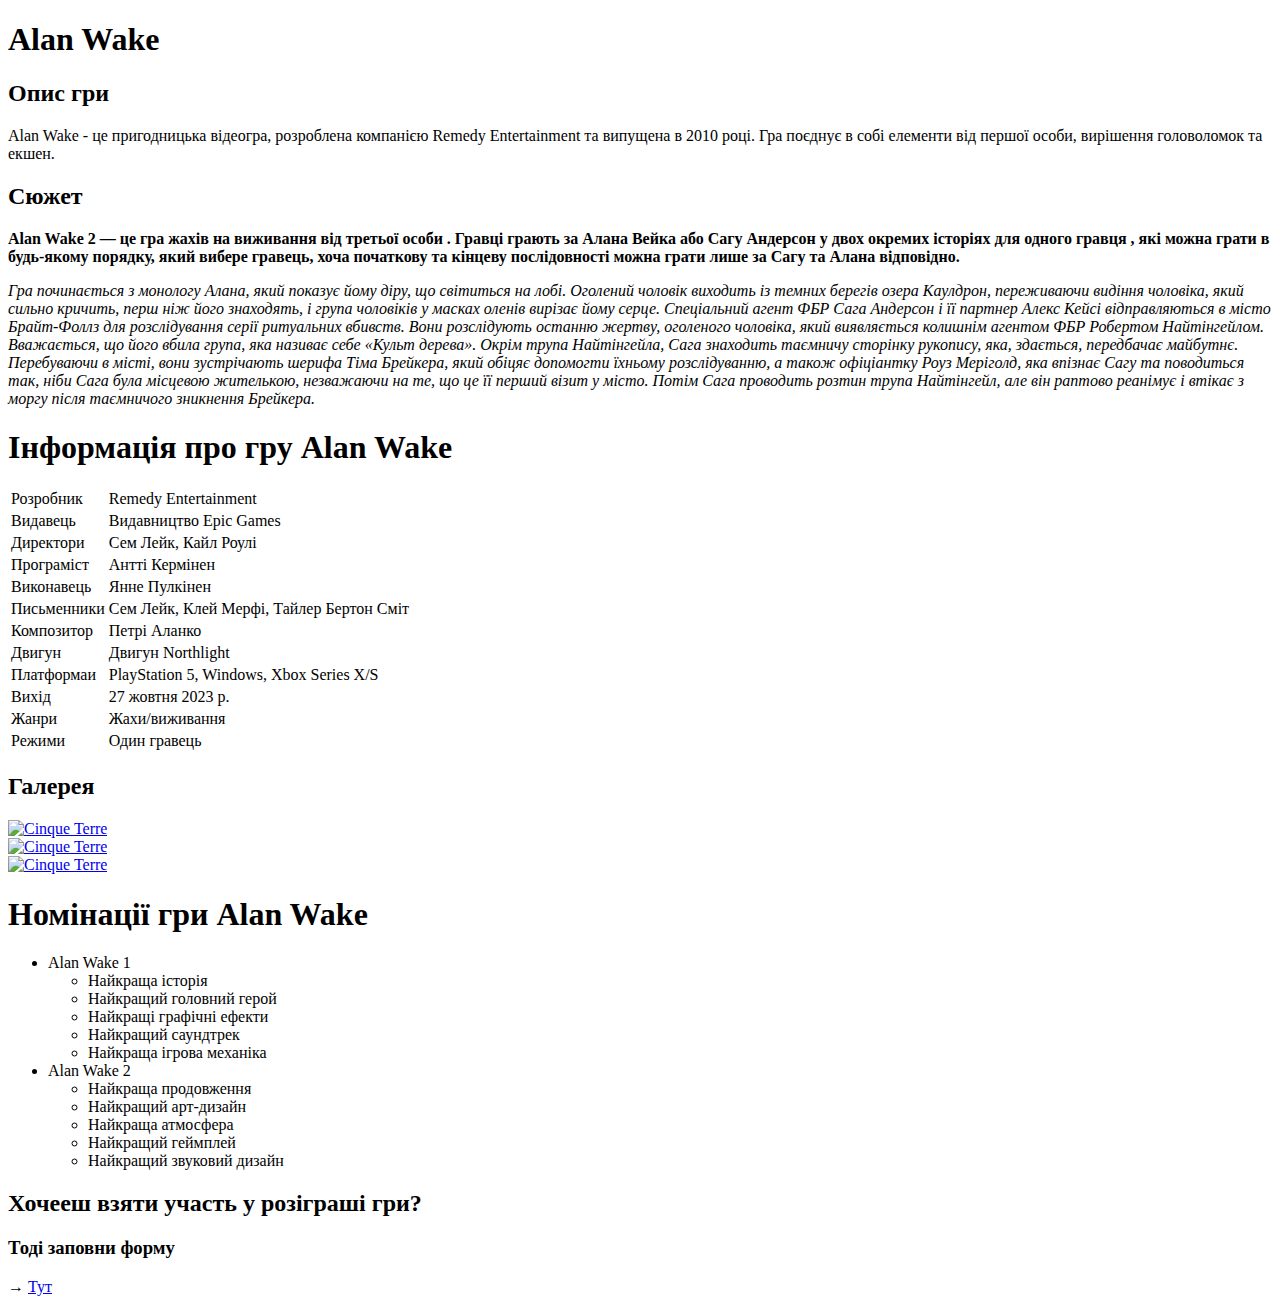
==== index.html @ aab631c4 "Додано html сторінку" ====
<!DOCTYPE html>
<html lang="en">
<head>
    <meta charset="UTF-8">
    <meta name="viewport" content="width=device-width, initial-scale=1.0">
    <title>Інформація про гру Alan Wake</title>

</head>
<body>
    <header>
        <h1>Alan Wake</h1>
    </header>

    <div class="description fadeIn"> <!-- Додано клас fadeIn -->
        <h2>Опис гри</h2>
        <p>Alan Wake - це пригодницька відеогра, розроблена компанією Remedy Entertainment та випущена в 2010 році. Гра поєднує в собі елементи від першої особи, вирішення головоломок та екшен.</p>
    </div>



    <div>
        <h2>Сюжет</h2>
        <p><strong>Alan Wake 2 — це гра жахів на виживання від третьої особи . Гравці грають за Алана Вейка або Сагу Андерсон у двох окремих історіях для одного гравця , які можна грати в будь-якому порядку, який вибере гравець, хоча початкову та кінцеву послідовності можна грати лише за Сагу та Алана відповідно.</strong></p>
        <p><em>Гра починається з монологу Алана, який показує йому діру, що світиться на лобі. Оголений чоловік виходить із темних берегів озера Каулдрон, переживаючи видіння чоловіка, який сильно кричить, перш ніж його знаходять, і група чоловіків у масках оленів вирізає йому серце.

            Спеціальний агент ФБР Сага Андерсон і її партнер Алекс Кейсі відправляються в місто Брайт-Фоллз для розслідування серії ритуальних вбивств. Вони розслідують останню жертву, оголеного чоловіка, який виявляється колишнім агентом ФБР Робертом Найтінгейлом. Вважається, що його вбила група, яка називає себе «Культ дерева». Окрім трупа Найтінгейла, Сага знаходить таємничу сторінку рукопису, яка, здається, передбачає майбутнє. Перебуваючи в місті, вони зустрічають шерифа Тіма Брейкера, який обіцяє допомогти їхньому розслідуванню, а також офіціантку Роуз Меріголд, яка впізнає Сагу та поводиться так, ніби Сага була місцевою жителькою, незважаючи на те, що це її перший візит у місто. Потім Сага проводить розтин трупа Найтінгейл, але він раптово реанімує і втікає з моргу після таємничого зникнення Брейкера.</em></p>
    </div>


    <h1>Інформація про гру Alan Wake</h1>
    <table>
        <tr>
            <td>Розробник</td>
            <td>Remedy Entertainment</td>
        </tr>
        <tr>
            <td>Видавець</td>
            <td>Видавництво Epic Games</td>
        </tr>
        <tr>
            <td>Директори</td>
            <td>Сем Лейк, Кайл Роулі</td>
        </tr>
        <tr>
            <td>Програміст</td>
            <td>Антті Кермінен</td>
        </tr>
        <tr>
            <td>Виконавець</td>
            <td>Янне Пулкінен</td>
        </tr>
        <tr>
            <td>Письменники</td>
            <td>Сем Лейк, Клей Мерфі, Тайлер Бертон Сміт</td>
        </tr>
        <tr>
            <td>Композитор</td>
            <td>Петрі Аланко</td>
        </tr>
        <tr>
            <td>Двигун</td>
            <td>Двигун Northlight</td>
        </tr>
        <tr>
            <td>Платформаи</td>
            <td>PlayStation 5, Windows, Xbox Series X/S</td>
        </tr>
        <tr>
            <td>Вихід</td>
            <td>27 жовтня 2023 р.</td>
        </tr>
        <tr>
            <td>Жанри</td>
            <td>Жахи/виживання</td>
        </tr>
        <tr>
            <td>Режими</td>
            <td>Один гравець</td>
        </tr>
    </table>



    <h2>Галерея</h2>
    <div class="responsive">
        <div class="gallery">
          <a target="_blank" href="https://cdn2.unrealengine.com/the-first-gameplay-preview-of-alan-wake-2-1920x1080-6cd1f0e9b2df.jpg">
              <img src="https://cdn2.unrealengine.com/the-first-gameplay-preview-of-alan-wake-2-1920x1080-6cd1f0e9b2df.jpg" alt="Cinque Terre" width="600" height="400">
          </a>
          </div>
      </div>
      
      
      <div class="responsive">
          <div class="gallery">
              <a target="_blank" href="https://cdn2.unrealengine.com/alan-wake-2-guide-to-the-best-weapons-and-words-of-power-upgrades-1920x1080-cbce77f3fff7.jpg">
                  <img src="https://cdn2.unrealengine.com/alan-wake-2-guide-to-the-best-weapons-and-words-of-power-upgrades-1920x1080-cbce77f3fff7.jpg" alt="Cinque Terre" width="600" height="400">
              </a>
          </div>
      </div>
      
      <div class="responsive">
          <div class="gallery">
              <a target="_blank" href="https://videogames.si.com/.image/t_share/MjAwNTYzMjA1MzE4MTI0OTIw/alan-wake-2-la-talk-show.png">
                  <img src="https://videogames.si.com/.image/t_share/MjAwNTYzMjA1MzE4MTI0OTIw/alan-wake-2-la-talk-show.png" alt="Cinque Terre" width="600" height="400">
              </a>
          </div>
      </div>
      
      <div class="clearfix"></div>


    <h1>Номінації гри Alan Wake</h1>

<ul>
    <li>Alan Wake 1
        <ul>
            <li>Найкраща історія</li>
            <li>Найкращий головний герой</li>
            <li>Найкращі графічні ефекти</li>
            <li>Найкращий саундтрек</li>
            <li>Найкраща ігрова механіка</li>
        </ul>
    </li>
    <li>Alan Wake 2
        <ul>
            <li>Найкраща продовження</li>
            <li>Найкращий арт-дизайн</li>
            <li>Найкраща атмосфера</li>
            <li>Найкращий геймплей</li>
            <li>Найкращий звуковий дизайн</li>
        </ul>
    </li>
</ul>


    <h2>Хочееш взяти участь у розіграші гри?</h2>
    <h3>Тоді заповни форму</h3>&rarr;
    


    <a href="form.html">Тут</a>


</body>
</html>
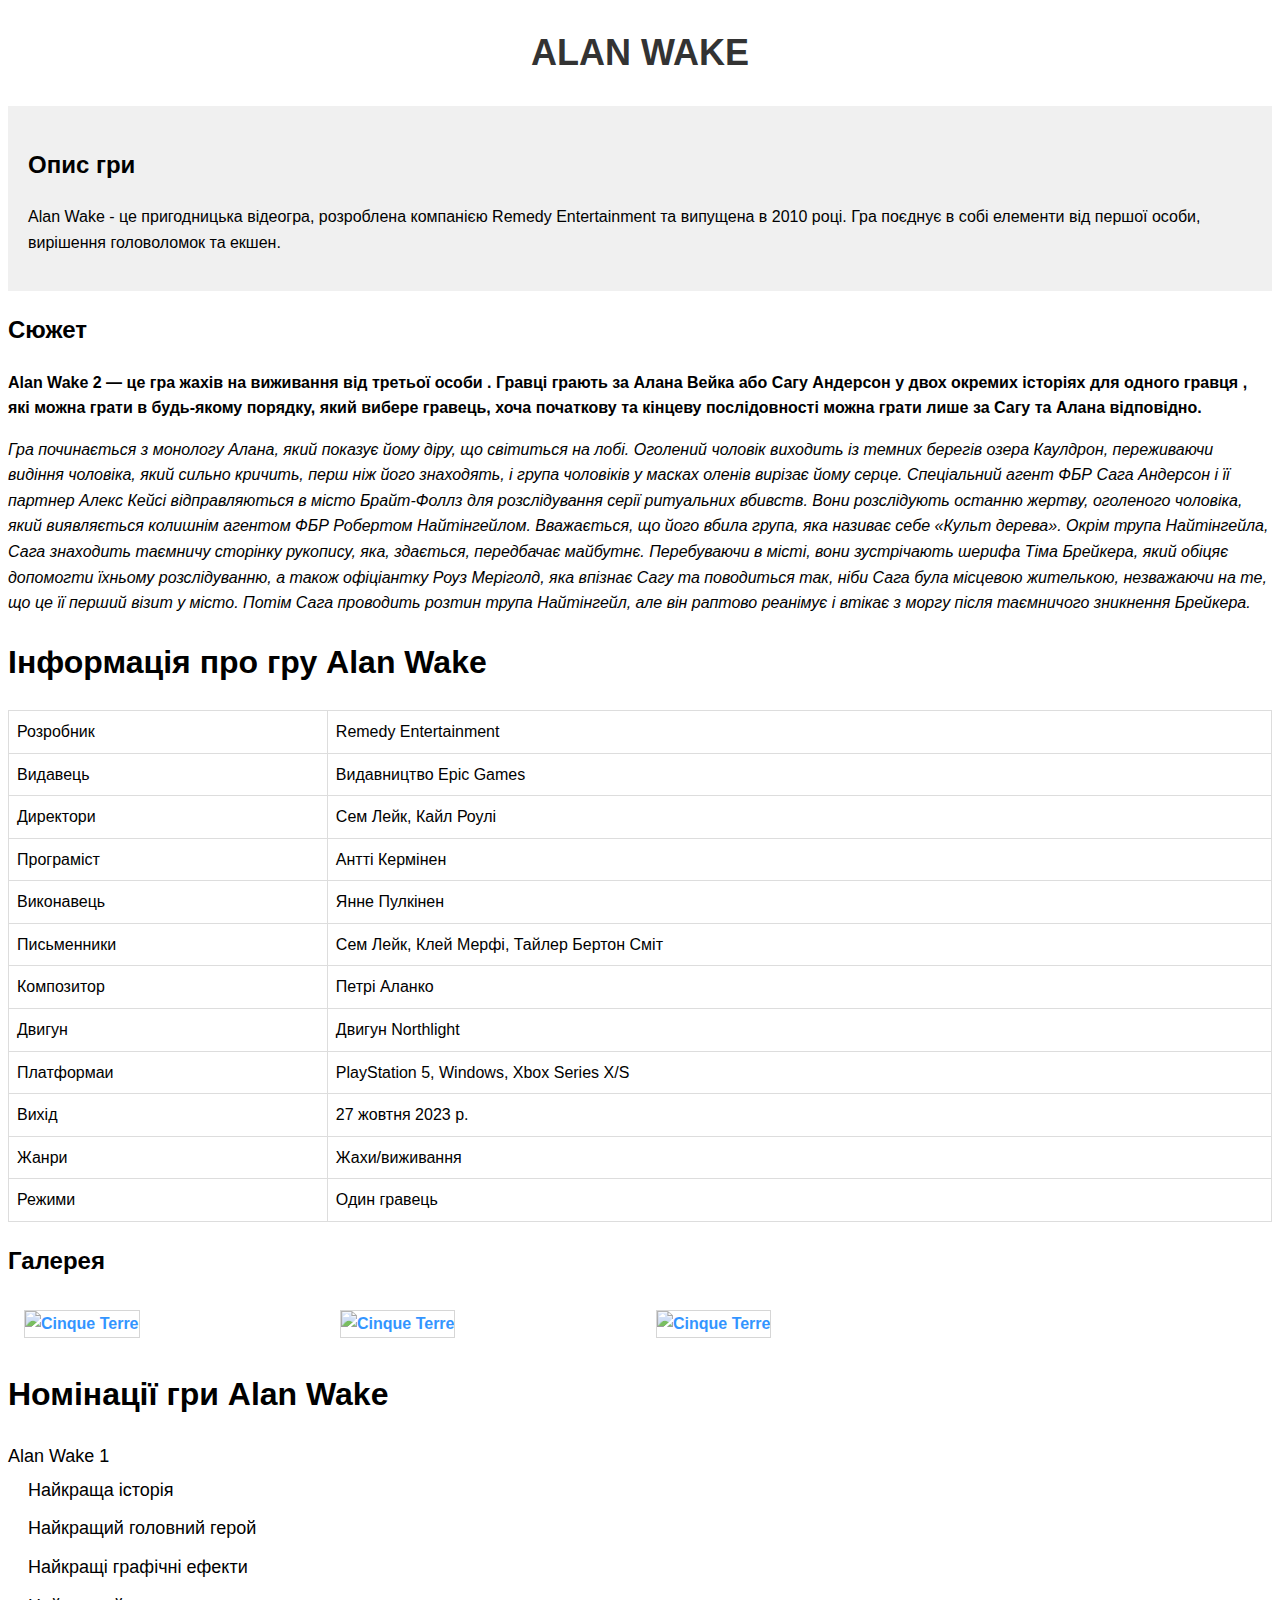
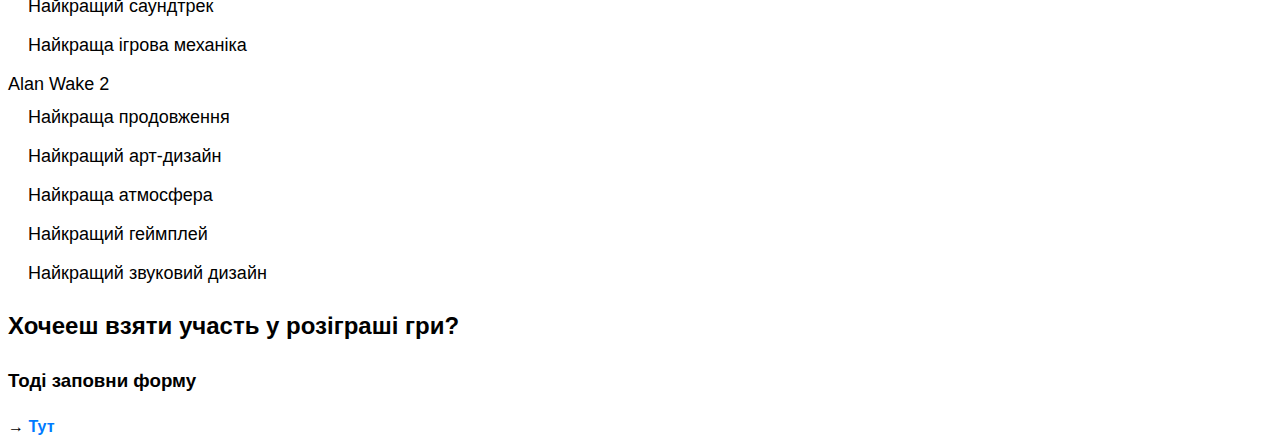
==== commit 931d31f4: "Додано css файл, прописано різноманітні властивості" ====
--- a/index.html
+++ b/index.html
@@ -4,6 +4,7 @@
     <meta charset="UTF-8">
     <meta name="viewport" content="width=device-width, initial-scale=1.0">
     <title>Інформація про гру Alan Wake</title>
+    <link rel="stylesheet" href="style.css">
 
 </head>
 <body>
@@ -11,7 +12,7 @@
         <h1>Alan Wake</h1>
     </header>
 
-    <div class="description fadeIn"> <!-- Додано клас fadeIn -->
+    <div class="description fadeIn"> 
         <h2>Опис гри</h2>
         <p>Alan Wake - це пригодницька відеогра, розроблена компанією Remedy Entertainment та випущена в 2010 році. Гра поєднує в собі елементи від першої особи, вирішення головоломок та екшен.</p>
     </div>
--- a/style.css
+++ b/style.css
@@ -0,0 +1,253 @@
+/* Стилі для заголовка */
+header h1 {
+    color: #333; /* Колір тексту */
+    text-align: center; /* Вирівнювання по центру */
+    font-size: 36px; /* Розмір шрифту */
+    font-weight: bold; /* Жирний шрифт */
+    text-transform: uppercase; /* Перетворення тексту на великі літери */
+}
+
+/* Стилі для опису гри */
+.description {
+    background-color: #f0f0f0; /* Колір фону */
+    padding: 20px; /* Відступи всередині елементу */
+    margin-bottom: 20px; /* Відступ знизу */
+}
+
+/* Стилі для таблиці */
+table {
+    width: 100%; /* Ширина таблиці */
+    border-collapse: collapse; /* Злиття рамок */
+}
+
+table, th, td {
+    border: 1px solid #ddd; /* Товщина та колір рамок */
+    padding: 8px; /* Відступи всередині комірок */
+    text-align: left; /* Вирівнювання тексту по лівому краю */
+}
+
+/* Стилі для галереї */
+.responsive {
+    padding: 0 6px; /* Відступи по боках */
+    float: left; /* Обтікання зліва */
+    width: 33.33%; /* Ширина блоку галереї */
+}
+
+.gallery {
+    margin: 10px; /* Зовнішні відступи блоку галереї */
+    border: 1px solid #ccc; /* Рамка блоку галереї */
+    float: left; /* Обтікання зліва */
+    transition: transform 0.5s ease; /* Анімація при наведенні */
+}
+
+.gallery:hover {
+    transform: scale(1.05); /* Збільшення розміру при наведенні */
+}
+
+.gallery img {
+    width: 100%; /* Заповнення всієї ширини блоку */
+    height: auto; /* Автоматична висота */
+}
+
+.clearfix {
+    clear: both; /* Очистка обтікання */
+}
+
+/* Стилі для списків */
+ul {
+    list-style-type: none; /* Видалення маркерів списку */
+    padding-left: 0; /* Відступи зліва */
+}
+
+ul li {
+    margin-bottom: 10px; /* Відступи знизу */
+    font-size: 18px; /* Розмір шрифту */
+}
+
+ul li ul {
+    margin-top: 5px; /* Відступи зверху */
+    margin-left: 20px; /* Відступи зліва */
+}
+
+/* Стилі для посилання */
+a {
+    text-decoration: none; /* Видалення підкреслення */
+    color: #007bff; /* Колір тексту */
+    font-weight: bold; /* Жирний шрифт */
+}
+
+a:hover {
+    color: #0056b3; /* Колір тексту при наведенні */
+}
+
+/*# зображення */
+div.gallery {
+    border: 1px solid #ccc;
+  }
+  
+  div.gallery:hover {
+    border: 1px solid #777;
+  }
+  
+  div.gallery img {
+    width: 100%;
+    height: auto;
+  }
+  
+  div.desc {
+    padding: 15px;
+    text-align: center;
+  }
+  
+  * {
+    box-sizing: border-box;
+  }
+  
+  .responsive {
+    padding: 0 6px;
+    float: left;
+    width: 24.99999%;
+  }
+  
+  @media only screen and (max-width: 700px) {
+    .responsive {
+      width: 49.99999%;
+      margin: 6px 0;
+    }
+  }
+  
+  @media only screen and (max-width: 500px) {
+    .responsive {
+      width: 100%;
+    }
+  }
+  
+  .clearfix:after {
+    content: "";
+    display: table;
+    clear: both;
+  }
+
+
+  .Start {
+    height: 128px;
+    transition: height 0.5s ease; /* Додали перехід */
+}
+
+/* Стилі для тексту */
+body {
+    font-family: Arial, sans-serif; /* Встановлення шрифту */
+    line-height: 1.6; /* Висота рядка */
+}
+
+/* Стилі для box-моделі */
+.description {
+    box-sizing: border-box; /* Урахування padding та border в обчисленні ширини та висоти */
+}
+
+/* Стилі для гіперпосилань */
+a {
+    cursor: pointer; /* Зміна форми курсору при наведенні */
+}
+
+/* Стилі для списків */
+ul {
+    margin: 0; /* Відсутність зовнішніх відступів */
+    padding: 0; /* Відсутність внутрішніх відступів */
+}
+
+/* Стилі для display та inline-block */
+.gallery {
+    display: inline-block; /* Відображення як блок, але вирівнюється по базовій лінії */
+}
+
+/* Стилі для overflow */
+.gallery {
+    overflow: hidden; /* Сховати зайвий контент, який виходить за межі */
+}
+
+/* Стилі для pseudo-class */
+a:hover {
+    color: #ff0000; /* Зміна кольору тексту при наведенні */
+}
+
+/* Стилі для opacity */
+.gallery {
+    opacity: 0.8; /* Прозорість елементу */
+}
+
+
+
+
+/* Стилі для форми */
+.form-container {
+    max-width: 500px; /* Максимальна ширина контейнера форми */
+    margin: 0 auto; /* Центрування контейнера форми */
+    padding: 20px; /* Внутрішні відступи */
+    border: 1px solid #ccc; /* Рамка форми */
+    border-radius: 5px; /* Закруглені кути форми */
+    background-color: #f9f9f9; /* Колір фону */
+}
+
+/* Стилі для заголовка форми */
+.form-container h2 {
+    text-align: center; /* Вирівнювання по центру */
+}
+
+/* Стилі для полів вводу */
+.form-container input[type="text"],
+.form-container input[type="password"],
+.form-container input[type="file"],
+.form-container textarea,
+.form-container select {
+    width: 100%; /* Заповнення всієї ширини контейнера */
+    padding: 10px; /* Внутрішні відступи */
+    margin-bottom: 10px; /* Відступи знизу */
+    border: 1px solid #ccc; /* Рамка поля вводу */
+    border-radius: 3px; /* Закруглені кути поля вводу */
+    box-sizing: border-box; /* Урахування padding та border в обчисленні ширини та висоти */
+}
+
+/* Стилі для радіо-кнопок та прапорців */
+.form-container input[type="radio"],
+.form-container input[type="checkbox"] {
+    margin-right: 5px; /* Відступ зправа */
+}
+
+/* Стилі для кнопок */
+.form-container input[type="submit"],
+.form-container input[type="reset"] {
+    width: 49%; /* Ширина кнопок */
+    padding: 10px; /* Внутрішні відступи */
+    border: none; /* Відсутність рамки */
+    border-radius: 3px; /* Закруглені кути */
+    background-color: #007bff; /* Колір фону */
+    color: #fff; /* Колір тексту */
+    cursor: pointer; /* Зміна форми курсору */
+    transition: background-color 0.3s; /* Плавна зміна кольору фону */
+}
+
+/* Стилі для кнопок при наведенні */
+.form-container input[type="submit"]:hover,
+.form-container input[type="reset"]:hover {
+    background-color: #0056b3; /* Колір фону при наведенні */
+}
+
+/* Стилі для текстового блоку */
+.form-container label {
+    display: block; /* Відображення як блок */
+    margin-bottom: 5px; /* Відступи знизу */
+}
+
+/* Стилі для текстового блоку з приміткою */
+.form-container label + input[type="text"],
+.form-container label + input[type="password"],
+.form-container label + input[type="file"],
+.form-container label + textarea,
+.form-container label + select {
+    margin-top: 5px; /* Відступи зверху */
+}
+
+
+
+
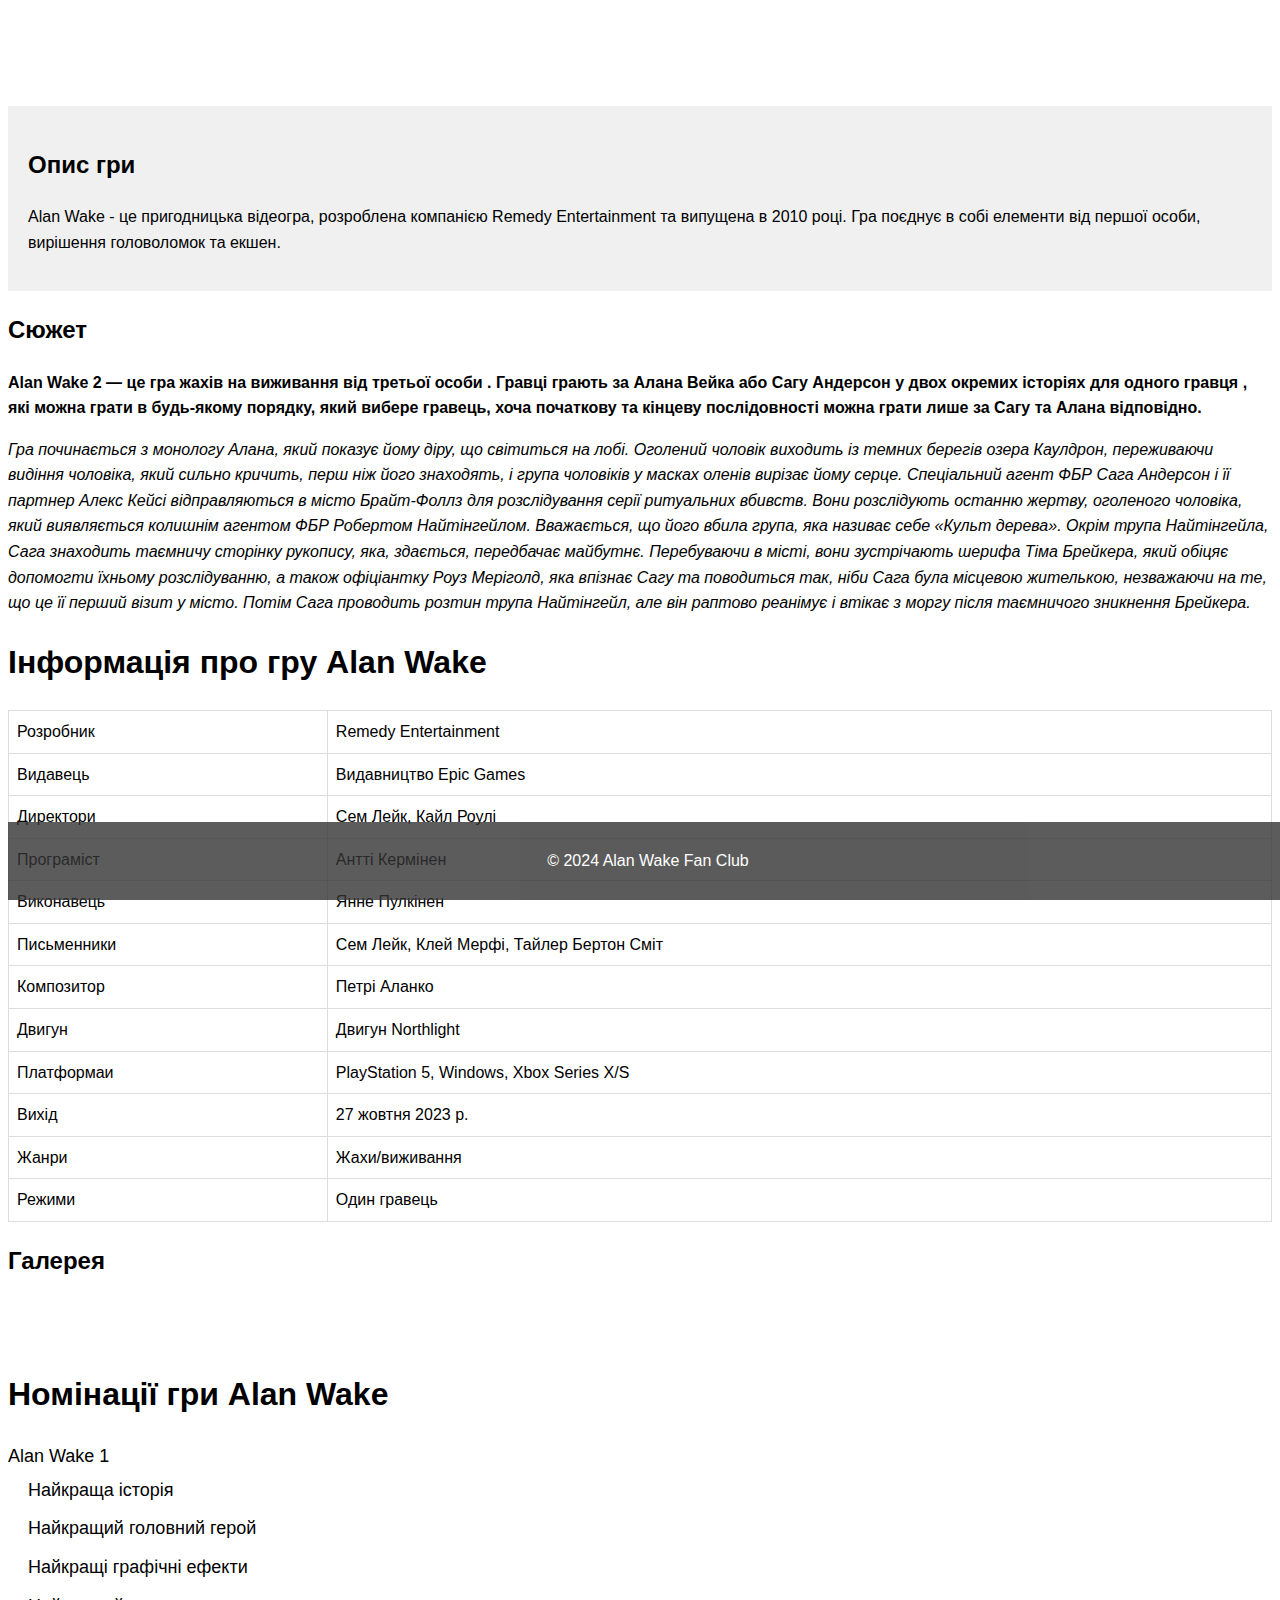
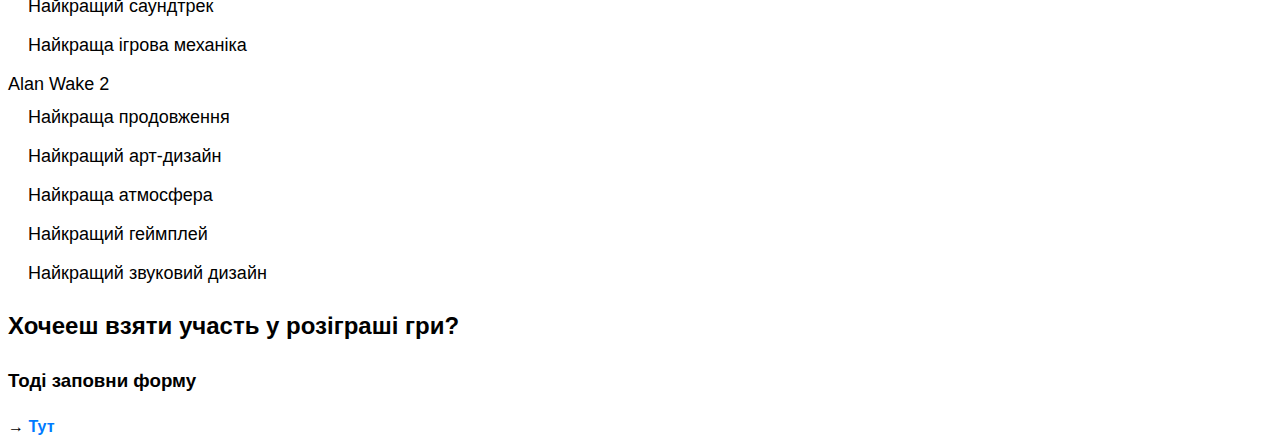
==== commit 1cfc27eb: "Додано анімацію" ====
--- a/index.html
+++ b/index.html
@@ -8,7 +8,7 @@
 
 </head>
 <body>
-    <header>
+    <header class="fadeIn">
         <h1>Alan Wake</h1>
     </header>
 
@@ -17,6 +17,34 @@
         <p>Alan Wake - це пригодницька відеогра, розроблена компанією Remedy Entertainment та випущена в 2010 році. Гра поєднує в собі елементи від першої особи, вирішення головоломок та екшен.</p>
     </div>
 
+
+    <script>
+        // JavaScript код тут
+        function isElementInViewport(el) {
+            var rect = el.getBoundingClientRect();
+            return (
+                rect.top >= 0 &&
+                rect.left >= 0 &&
+                rect.bottom <= (window.innerHeight || document.documentElement.clientHeight) &&
+                rect.right <= (window.innerWidth || document.documentElement.clientWidth)
+            );
+        }
+
+        function lazyLoadImages() {
+            var images = document.querySelectorAll('.gallery img');
+            images.forEach(function(image) {
+                if (isElementInViewport(image)) {
+                    var galleryItem = image.parentElement; // Отримуємо батьківський елемент .gallery
+                    image.closest('.gallery').classList.add('loaded');
+                }
+            });
+        }
+        
+
+        window.addEventListener('scroll', lazyLoadImages);
+        document.addEventListener('DOMContentLoaded', lazyLoadImages);
+        
+    </script>
 
 
     <div>
@@ -142,6 +170,9 @@
 
     <a href="form.html">Тут</a>
 
+    <footer>
+        <p>&copy; 2024 Alan Wake Fan Club</p>
+    </footer>
 
 </body>
 </html>    --- a/style.css
+++ b/style.css
@@ -40,6 +40,9 @@
     transition: transform 0.5s ease; /* Анімація при наведенні */
 }
 
+
+
+
 .gallery:hover {
     transform: scale(1.05); /* Збільшення розміру при наведенні */
 }
@@ -169,11 +172,6 @@
 /* Стилі для pseudo-class */
 a:hover {
     color: #ff0000; /* Зміна кольору тексту при наведенні */
-}
-
-/* Стилі для opacity */
-.gallery {
-    opacity: 0.8; /* Прозорість елементу */
 }
 
 
@@ -250,4 +248,48 @@
 
 
 
-
+/* Стилі для анімації появи хедера */
+header.fadeIn {
+    opacity: 0; /* Початкова прозорість: 0 */
+    animation: fadeInAnimation 1s ease-in-out forwards; /* Анімація з тривалістю 1 секунда */
+}
+
+/* Ключові кадри для анімації */
+@keyframes fadeInAnimation {
+    from {
+        opacity: 0; /* Прозорість від 0 */
+    }
+    to {
+        opacity: 1; /* Прозорість до 1 */
+    }
+}
+
+
+
+
+/* Стилі для анімації появи зображень */
+.gallery {
+    opacity: 0; /* Початкова прозорість: 0 */
+    transition: opacity 2s; /* Анімація з тривалістю 2 секунди */
+}
+
+.gallery.loaded {
+    opacity: 1; /* Прозорість до 1 */
+}
+
+
+
+footer {
+    background-color: #333;
+    color: white;
+    text-align: center;
+    padding: 10px;
+    position: fixed;
+    bottom: 0;
+    width: 100%;
+    opacity: 0.8;
+  }
+  footer a:hover {
+    color: #ff6600;
+  }
+
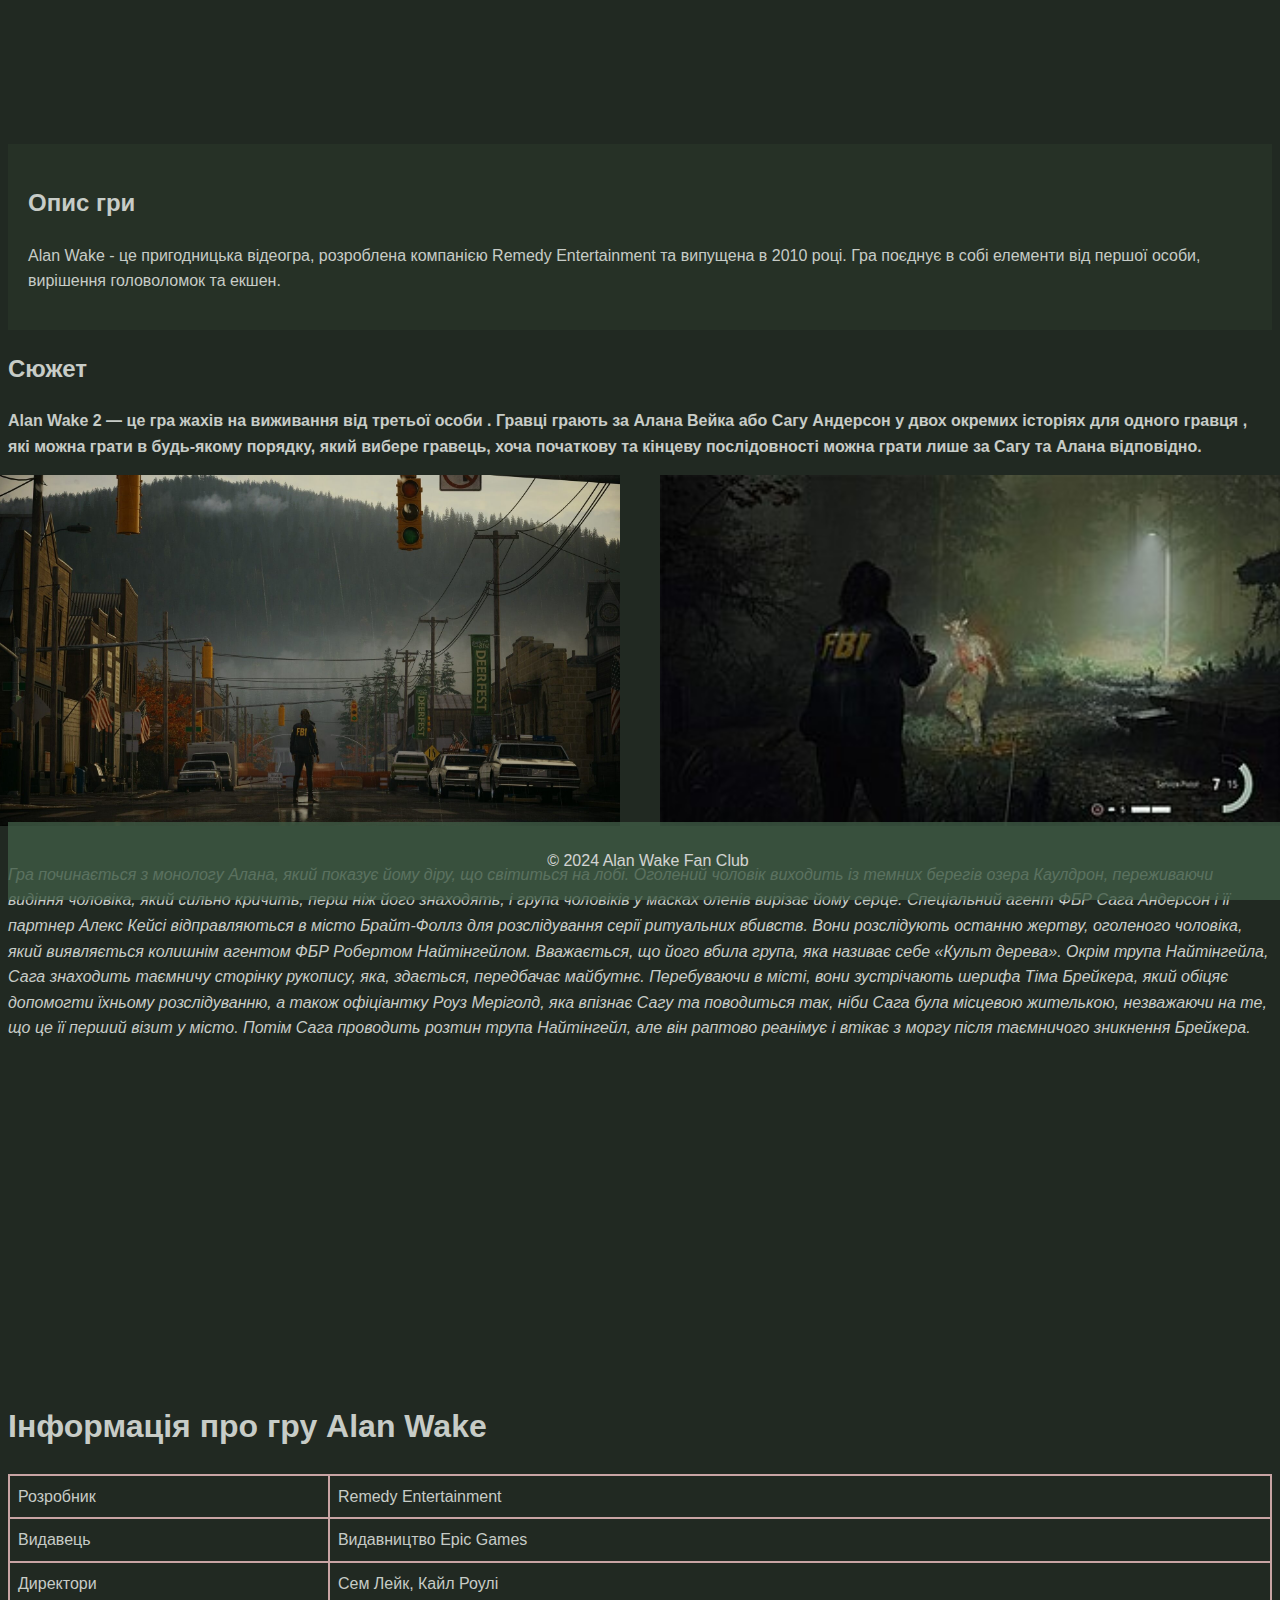
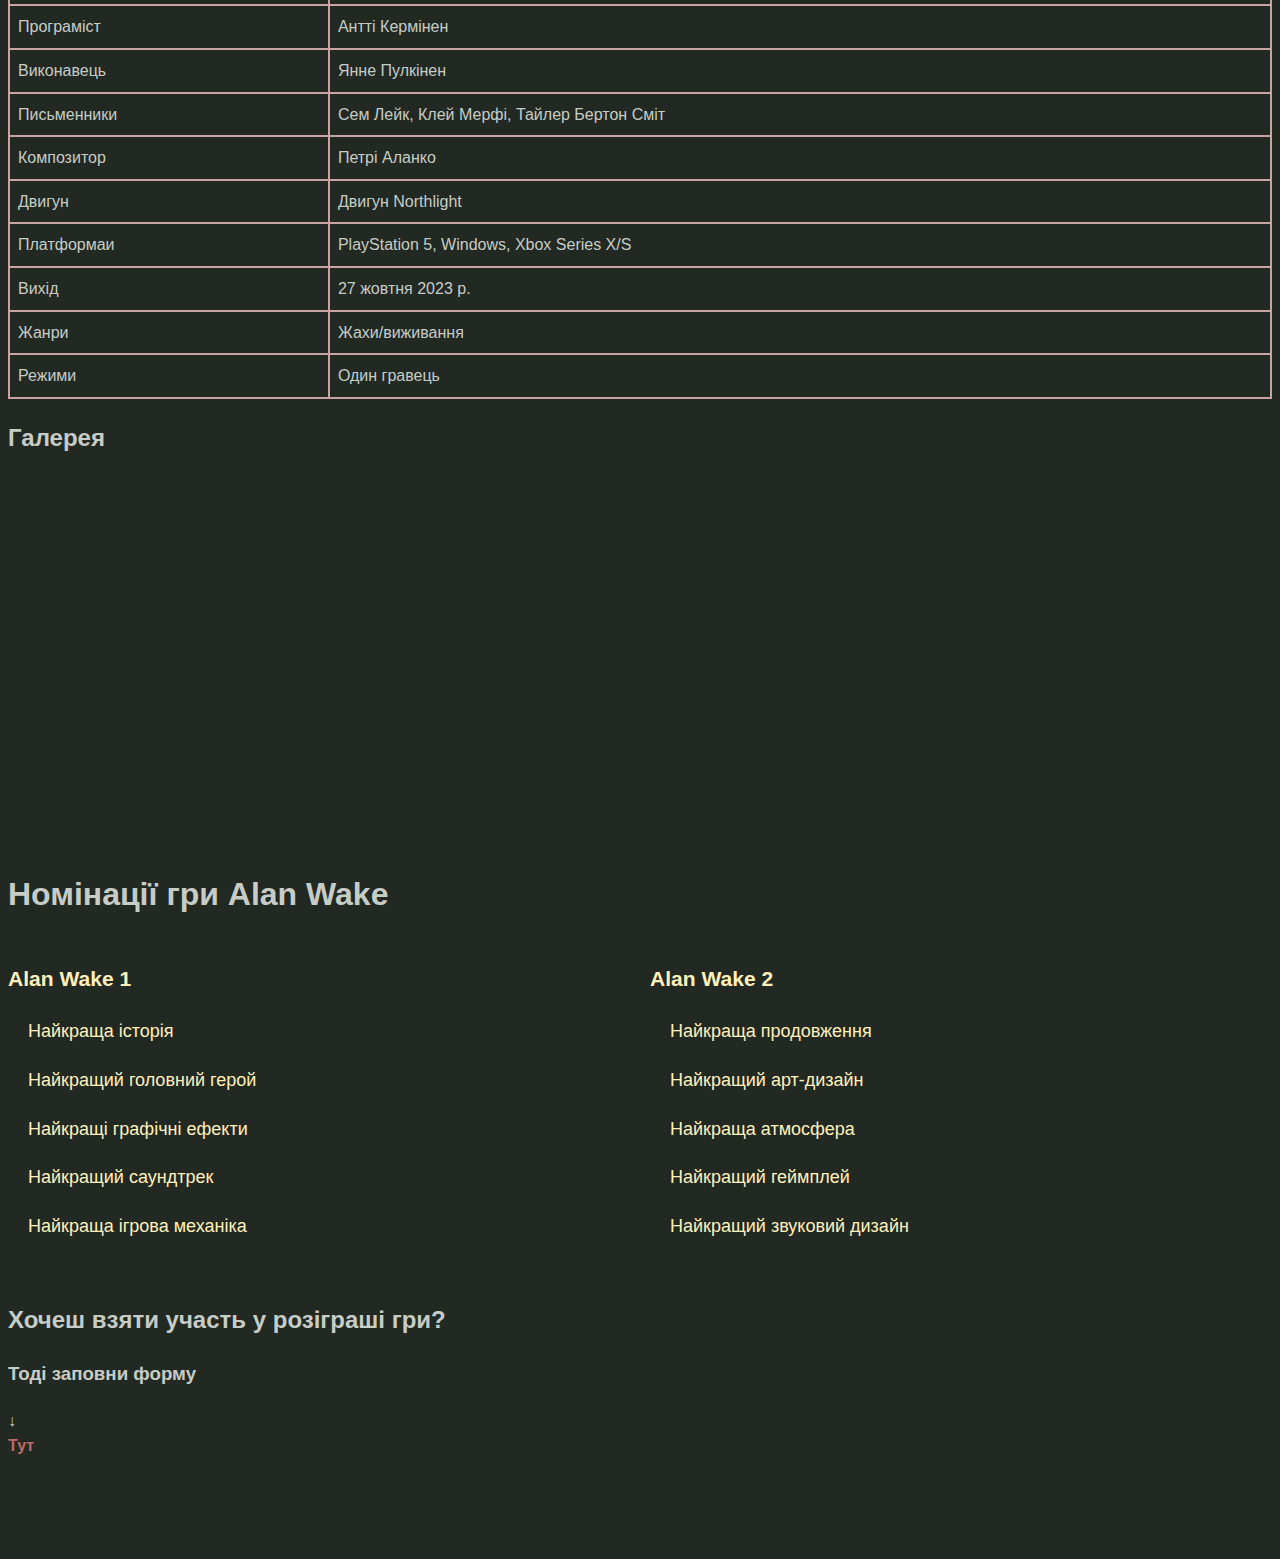
==== commit 23fdba37: "Додано відео, меню та покращено дизайн" ====
--- a/index.html
+++ b/index.html
@@ -10,12 +10,21 @@
 <body>
     <header class="fadeIn">
         <h1>Alan Wake</h1>
+        <button class="menu-toggle">&#9776; Меню</button> 
+        <nav>
+            <ul class="Меню">
+                <li><a href="#">Головна</a></li>
+                <li><a href="#">Про нас</a></li>
+                <li><a href="#">Контакти</a></li>
+            </ul>
+        </nav>
     </header>
 
     <div class="description fadeIn"> 
         <h2>Опис гри</h2>
         <p>Alan Wake - це пригодницька відеогра, розроблена компанією Remedy Entertainment та випущена в 2010 році. Гра поєднує в собі елементи від першої особи, вирішення головоломок та екшен.</p>
     </div>
+
 
 
     <script>
@@ -50,11 +59,18 @@
     <div>
         <h2>Сюжет</h2>
         <p><strong>Alan Wake 2 — це гра жахів на виживання від третьої особи . Гравці грають за Алана Вейка або Сагу Андерсон у двох окремих історіях для одного гравця , які можна грати в будь-якому порядку, який вибере гравець, хоча початкову та кінцеву послідовності можна грати лише за Сагу та Алана відповідно.</strong></p>
+     <div class="photos-container">
+        <img src="images/image2.jpg" class="main-photo">
+        <img src="images/image1.jpg" alt="Опис фотографії" class="main-photo">
+    </div>  
         <p><em>Гра починається з монологу Алана, який показує йому діру, що світиться на лобі. Оголений чоловік виходить із темних берегів озера Каулдрон, переживаючи видіння чоловіка, який сильно кричить, перш ніж його знаходять, і група чоловіків у масках оленів вирізає йому серце.
 
             Спеціальний агент ФБР Сага Андерсон і її партнер Алекс Кейсі відправляються в місто Брайт-Фоллз для розслідування серії ритуальних вбивств. Вони розслідують останню жертву, оголеного чоловіка, який виявляється колишнім агентом ФБР Робертом Найтінгейлом. Вважається, що його вбила група, яка називає себе «Культ дерева». Окрім трупа Найтінгейла, Сага знаходить таємничу сторінку рукопису, яка, здається, передбачає майбутнє. Перебуваючи в місті, вони зустрічають шерифа Тіма Брейкера, який обіцяє допомогти їхньому розслідуванню, а також офіціантку Роуз Меріголд, яка впізнає Сагу та поводиться так, ніби Сага була місцевою жителькою, незважаючи на те, що це її перший візит у місто. Потім Сага проводить розтин трупа Найтінгейл, але він раптово реанімує і втікає з моргу після таємничого зникнення Брейкера.</em></p>
     </div>
 
+
+    
+    <iframe width="560" height="315" src="https://www.youtube.com/embed/q0vNoRhuV_I" frameborder="0" allowfullscreen></iframe>
 
     <h1>Інформація про гру Alan Wake</h1>
     <table>
@@ -139,40 +155,60 @@
       <div class="clearfix"></div>
 
 
+      <iframe width="560" height="315" src="https://www.youtube.com/embed/q0vNoRhuV_I" frameborder="0" allowfullscreen></iframe>
+
+
     <h1>Номінації гри Alan Wake</h1>
 
-<ul>
-    <li>Alan Wake 1
-        <ul>
-            <li>Найкраща історія</li>
-            <li>Найкращий головний герой</li>
-            <li>Найкращі графічні ефекти</li>
-            <li>Найкращий саундтрек</li>
-            <li>Найкраща ігрова механіка</li>
-        </ul>
-    </li>
-    <li>Alan Wake 2
-        <ul>
-            <li>Найкраща продовження</li>
-            <li>Найкращий арт-дизайн</li>
-            <li>Найкраща атмосфера</li>
-            <li>Найкращий геймплей</li>
-            <li>Найкращий звуковий дизайн</li>
-        </ul>
-    </li>
-</ul>
-
-
-    <h2>Хочееш взяти участь у розіграші гри?</h2>
-    <h3>Тоді заповни форму</h3>&rarr;
-    
-
-
+    <ul class="alan-list">
+        <li>
+            <h3 class="category">Alan Wake 1</h3>
+            <ul>
+                <li class="category">Найкраща історія</li>
+                <li class="category">Найкращий головний герой</li>
+                <li class="category">Найкращі графічні ефекти</li>
+                <li class="category">Найкращий саундтрек</li>
+                <li class="category">Найкраща ігрова механіка</li>
+            </ul>
+        </li>
+        <li>
+            <h3 class="category">Alan Wake 2</h3>
+            <ul>
+                <li class="category">Найкраща продовження</li>
+                <li class="category">Найкращий арт-дизайн</li>
+                <li class="category">Найкраща атмосфера</li>
+                <li class="category">Найкращий геймплей</li>
+                <li class="category">Найкращий звуковий дизайн</li>
+            </ul>
+        </li>
+    </ul>
+    
+
+
+
+    <h2>Хочеш взяти участь у розіграші гри?</h2>
+    <h3>Тоді заповни форму</h3>&darr;
+    
+
+ <div class="content-block">
     <a href="form.html">Тут</a>
+ </div>
+    
 
     <footer>
         <p>&copy; 2024 Alan Wake Fan Club</p>
     </footer>
+    
+    <script>
+        document.addEventListener('DOMContentLoaded', function () {
+            const menuToggle = document.querySelector('.menu-toggle');
+            const menu = document.querySelector('nav .menu');
+        
+            menuToggle.addEventListener('click', function () {
+                menu.classList.toggle('active');
+            });
+        });
+    </script>
 
 </body>
 </html>    --- a/style.css
+++ b/style.css
@@ -1,295 +1,481 @@
+@charset "UTF-8";
+body {
+  background-color: #212922;
+  /* Колір заднього фону */
+  color: #c7ccc7;
+  /* Колір тексту */
+}
+
 /* Стилі для заголовка */
 header h1 {
-    color: #333; /* Колір тексту */
-    text-align: center; /* Вирівнювання по центру */
-    font-size: 36px; /* Розмір шрифту */
-    font-weight: bold; /* Жирний шрифт */
-    text-transform: uppercase; /* Перетворення тексту на великі літери */
+  color: #a7b5a5;
+  /* Колір тексту */
+  text-align: center;
+  /* Вирівнювання по центру */
+  font-size: 36px;
+  /* Розмір шрифту */
+  font-weight: bold;
+  /* Жирний шрифт */
+  text-transform: uppercase;
+  /* Перетворення тексту на великі літери */
 }
 
 /* Стилі для опису гри */
 .description {
-    background-color: #f0f0f0; /* Колір фону */
-    padding: 20px; /* Відступи всередині елементу */
-    margin-bottom: 20px; /* Відступ знизу */
+  background-color: #263126;
+  /* Колір фону */
+  padding: 20px;
+  /* Відступи всередині елементу */
+  margin-bottom: 20px;
+  /* Відступ знизу */
 }
 
 /* Стилі для таблиці */
 table {
-    width: 100%; /* Ширина таблиці */
-    border-collapse: collapse; /* Злиття рамок */
-}
-
-table, th, td {
-    border: 1px solid #ddd; /* Товщина та колір рамок */
-    padding: 8px; /* Відступи всередині комірок */
-    text-align: left; /* Вирівнювання тексту по лівому краю */
+  width: 100%;
+  /* Ширина таблиці */
+  border-collapse: collapse;
+  /* Злиття рамок */
+  border: 2px solid #c8a4a4;
+  /* Товщина та колір рамок */
+  padding: 8px;
+  /* Відступи всередині комірок */
+  text-align: left;
+  /* Вирівнювання тексту по лівому краю */
+}
+
+th, td {
+  border: 2px solid #c8a4a4;
+  /* Товщина та колір рамок */
+  padding: 8px;
+  /* Відступи всередині комірок */
+  text-align: left;
+  /* Вирівнювання тексту по лівому краю */
 }
 
 /* Стилі для галереї */
 .responsive {
-    padding: 0 6px; /* Відступи по боках */
-    float: left; /* Обтікання зліва */
-    width: 33.33%; /* Ширина блоку галереї */
+  padding: 0 6px;
+  /* Відступи по боках */
+  float: left;
+  /* Обтікання зліва */
+  width: 33.33%;
+  /* Ширина блоку галереї */
 }
 
 .gallery {
-    margin: 10px; /* Зовнішні відступи блоку галереї */
-    border: 1px solid #ccc; /* Рамка блоку галереї */
-    float: left; /* Обтікання зліва */
-    transition: transform 0.5s ease; /* Анімація при наведенні */
-}
-
-
-
-
+  margin: 10px;
+  /* Зовнішні відступи блоку галереї */
+  border: 1px solid #ccc;
+  /* Рамка блоку галереї */
+  float: left;
+  /* Обтікання зліва */
+  transition: transform 0.5s ease;
+  /* Анімація при наведенні */
+}
 .gallery:hover {
-    transform: scale(1.05); /* Збільшення розміру при наведенні */
-}
-
+  transform: scale(1.05);
+  /* Збільшення розміру при наведенні */
+}
 .gallery img {
-    width: 100%; /* Заповнення всієї ширини блоку */
-    height: auto; /* Автоматична висота */
+  width: 100%;
+  /* Заповнення всієї ширини блоку */
+  height: auto;
+  /* Автоматична висота */
 }
 
 .clearfix {
-    clear: both; /* Очистка обтікання */
+  clear: both;
+  /* Очистка обтікання */
 }
 
 /* Стилі для списків */
 ul {
-    list-style-type: none; /* Видалення маркерів списку */
-    padding-left: 0; /* Відступи зліва */
-}
-
+  list-style-type: none;
+  /* Видалення маркерів списку */
+  padding-left: 0;
+  /* Відступи зліва */
+}
 ul li {
-    margin-bottom: 10px; /* Відступи знизу */
-    font-size: 18px; /* Розмір шрифту */
-}
-
+  margin-bottom: 10px;
+  /* Відступи знизу */
+  font-size: 18px;
+  /* Розмір шрифту */
+}
 ul li ul {
-    margin-top: 5px; /* Відступи зверху */
-    margin-left: 20px; /* Відступи зліва */
+  margin-top: 5px;
+  /* Відступи зверху */
+  margin-left: 20px;
+  /* Відступи зліва */
 }
 
 /* Стилі для посилання */
 a {
-    text-decoration: none; /* Видалення підкреслення */
-    color: #007bff; /* Колір тексту */
-    font-weight: bold; /* Жирний шрифт */
-}
-
+  text-decoration: none;
+  /* Видалення підкреслення */
+  color: #c26767;
+  /* Колір тексту */
+  font-weight: bold;
+  /* Жирний шрифт */
+}
 a:hover {
-    color: #0056b3; /* Колір тексту при наведенні */
+  color: #00b32a;
+  /* Колір тексту при наведенні */
 }
 
 /*# зображення */
 div.gallery {
-    border: 1px solid #ccc;
-  }
-  
-  div.gallery:hover {
-    border: 1px solid #777;
-  }
-  
-  div.gallery img {
+  border: 1px solid #ccc;
+}
+div.gallery:hover {
+  border: 1px solid #777;
+}
+div.gallery img {
+  width: 100%;
+  height: auto;
+}
+div.desc {
+  padding: 15px;
+  text-align: center;
+}
+
+* {
+  box-sizing: border-box;
+}
+
+.responsive {
+  padding: 0 6px;
+  float: left;
+  width: 24.99999%;
+}
+
+@media only screen and (max-width: 700px) {
+  .responsive {
+    width: 49.99999%;
+    margin: 6px 0;
+  }
+}
+@media only screen and (max-width: 500px) {
+  .responsive {
     width: 100%;
-    height: auto;
-  }
-  
-  div.desc {
-    padding: 15px;
-    text-align: center;
-  }
-  
-  * {
-    box-sizing: border-box;
-  }
-  
-  .responsive {
-    padding: 0 6px;
-    float: left;
-    width: 24.99999%;
-  }
-  
-  @media only screen and (max-width: 700px) {
-    .responsive {
-      width: 49.99999%;
-      margin: 6px 0;
-    }
-  }
-  
-  @media only screen and (max-width: 500px) {
-    .responsive {
-      width: 100%;
-    }
-  }
-  
-  .clearfix:after {
-    content: "";
-    display: table;
-    clear: both;
-  }
-
-
-  .Start {
-    height: 128px;
-    transition: height 0.5s ease; /* Додали перехід */
+  }
+}
+.clearfix:after {
+  content: "";
+  display: table;
+  clear: both;
+}
+
+.Start {
+  height: 128px;
+  transition: height 0.5s ease;
+  /* Додали перехід */
 }
 
 /* Стилі для тексту */
 body {
-    font-family: Arial, sans-serif; /* Встановлення шрифту */
-    line-height: 1.6; /* Висота рядка */
+  font-family: Arial, sans-serif;
+  /* Встановлення шрифту */
+  line-height: 1.6;
+  /* Висота рядка */
 }
 
 /* Стилі для box-моделі */
 .description {
-    box-sizing: border-box; /* Урахування padding та border в обчисленні ширини та висоти */
+  box-sizing: border-box;
+  /* Урахування padding та border в обчисленні ширини та висоти */
 }
 
 /* Стилі для гіперпосилань */
 a {
-    cursor: pointer; /* Зміна форми курсору при наведенні */
+  cursor: pointer;
+  /* Зміна форми курсору при наведенні */
 }
 
 /* Стилі для списків */
 ul {
-    margin: 0; /* Відсутність зовнішніх відступів */
-    padding: 0; /* Відсутність внутрішніх відступів */
+  margin: 0;
+  /* Відсутність зовнішніх відступів */
+  padding: 0;
+  /* Відсутність внутрішніх відступів */
 }
 
 /* Стилі для display та inline-block */
 .gallery {
-    display: inline-block; /* Відображення як блок, але вирівнюється по базовій лінії */
+  display: inline-block;
+  /* Відображення як блок, але вирівнюється по базовій лінії */
+  overflow: hidden;
+  /* Сховати зайвий контент, який виходить за межі */
 }
 
 /* Стилі для overflow */
-.gallery {
-    overflow: hidden; /* Сховати зайвий контент, який виходить за межі */
-}
-
 /* Стилі для pseudo-class */
 a:hover {
-    color: #ff0000; /* Зміна кольору тексту при наведенні */
-}
-
-
-
+  color: #ff0000;
+  /* Зміна кольору тексту при наведенні */
+}
 
 /* Стилі для форми */
 .form-container {
-    max-width: 500px; /* Максимальна ширина контейнера форми */
-    margin: 0 auto; /* Центрування контейнера форми */
-    padding: 20px; /* Внутрішні відступи */
-    border: 1px solid #ccc; /* Рамка форми */
-    border-radius: 5px; /* Закруглені кути форми */
-    background-color: #f9f9f9; /* Колір фону */
-}
-
-/* Стилі для заголовка форми */
+  max-width: 500px;
+  /* Максимальна ширина контейнера форми */
+  margin: 0 auto;
+  /* Центрування контейнера форми */
+  padding: 20px;
+  /* Внутрішні відступи */
+  border: 1px solid #687169;
+  /* Рамка форми */
+  border-radius: 5px;
+  /* Закруглені кути форми */
+  background-color: #6c776a;
+  /* Колір фону */
+}
 .form-container h2 {
-    text-align: center; /* Вирівнювання по центру */
-}
-
-/* Стилі для полів вводу */
-.form-container input[type="text"],
-.form-container input[type="password"],
-.form-container input[type="file"],
-.form-container textarea,
-.form-container select {
-    width: 100%; /* Заповнення всієї ширини контейнера */
-    padding: 10px; /* Внутрішні відступи */
-    margin-bottom: 10px; /* Відступи знизу */
-    border: 1px solid #ccc; /* Рамка поля вводу */
-    border-radius: 3px; /* Закруглені кути поля вводу */
-    box-sizing: border-box; /* Урахування padding та border в обчисленні ширини та висоти */
-}
-
-/* Стилі для радіо-кнопок та прапорців */
-.form-container input[type="radio"],
-.form-container input[type="checkbox"] {
-    margin-right: 5px; /* Відступ зправа */
-}
-
-/* Стилі для кнопок */
-.form-container input[type="submit"],
-.form-container input[type="reset"] {
-    width: 49%; /* Ширина кнопок */
-    padding: 10px; /* Внутрішні відступи */
-    border: none; /* Відсутність рамки */
-    border-radius: 3px; /* Закруглені кути */
-    background-color: #007bff; /* Колір фону */
-    color: #fff; /* Колір тексту */
-    cursor: pointer; /* Зміна форми курсору */
-    transition: background-color 0.3s; /* Плавна зміна кольору фону */
-}
-
-/* Стилі для кнопок при наведенні */
-.form-container input[type="submit"]:hover,
-.form-container input[type="reset"]:hover {
-    background-color: #0056b3; /* Колір фону при наведенні */
-}
-
-/* Стилі для текстового блоку */
+  text-align: center;
+  /* Вирівнювання по центру */
+}
+.form-container input[type=text], .form-container input[type=password], .form-container input[type=file] {
+  width: 100%;
+  /* Заповнення всієї ширини контейнера */
+  padding: 10px;
+  /* Внутрішні відступи */
+  margin-bottom: 10px;
+  /* Відступи знизу */
+  border: 1px solid #ccc;
+  /* Рамка поля вводу */
+  border-radius: 3px;
+  /* Закруглені кути поля вводу */
+  box-sizing: border-box;
+  /* Урахування padding та border в обчисленні ширини та висоти */
+}
+.form-container textarea, .form-container select {
+  width: 100%;
+  /* Заповнення всієї ширини контейнера */
+  padding: 10px;
+  /* Внутрішні відступи */
+  margin-bottom: 10px;
+  /* Відступи знизу */
+  border: 1px solid #ccc;
+  /* Рамка поля вводу */
+  border-radius: 3px;
+  /* Закруглені кути поля вводу */
+  box-sizing: border-box;
+  /* Урахування padding та border в обчисленні ширини та висоти */
+}
+.form-container input[type=radio], .form-container input[type=checkbox] {
+  margin-right: 5px;
+  /* Відступ зправа */
+}
+.form-container input[type=submit], .form-container input[type=reset] {
+  width: 49%;
+  /* Ширина кнопок */
+  padding: 10px;
+  /* Внутрішні відступи */
+  border: none;
+  /* Відсутність рамки */
+  border-radius: 3px;
+  /* Закруглені кути */
+  background-color: #263f1c;
+  /* Колір фону */
+  color: #fff;
+  /* Колір тексту */
+  cursor: pointer;
+  /* Зміна форми курсору */
+  transition: background-color 0.3s;
+  /* Плавна зміна кольору фону */
+}
+.form-container input[type=submit]:hover, .form-container input[type=reset]:hover {
+  background-color: #8b6c6c;
+  /* Колір фону при наведенні */
+}
 .form-container label {
-    display: block; /* Відображення як блок */
-    margin-bottom: 5px; /* Відступи знизу */
-}
-
-/* Стилі для текстового блоку з приміткою */
-.form-container label + input[type="text"],
-.form-container label + input[type="password"],
-.form-container label + input[type="file"],
-.form-container label + textarea,
-.form-container label + select {
-    margin-top: 5px; /* Відступи зверху */
-}
-
-
-
-/* Стилі для анімації появи хедера */
+  display: block;
+  /* Відображення як блок */
+  margin-bottom: 5px;
+  /* Відступи знизу */
+}
+.form-container label + input[type=text], .form-container label + input[type=password], .form-container label + input[type=file] {
+  margin-top: 5px;
+  /* Відступи зверху */
+}
+.form-container label + textarea, .form-container label + select {
+  margin-top: 5px;
+  /* Відступи зверху */
+}
+
 header.fadeIn {
-    opacity: 0; /* Початкова прозорість: 0 */
-    animation: fadeInAnimation 1s ease-in-out forwards; /* Анімація з тривалістю 1 секунда */
+  opacity: 0;
+  /* Початкова прозорість: 0 */
+  animation: fadeInAnimation 1s ease-in-out forwards;
+  /* Анімація з тривалістю 1 секунда */
 }
 
 /* Ключові кадри для анімації */
 @keyframes fadeInAnimation {
-    from {
-        opacity: 0; /* Прозорість від 0 */
-    }
-    to {
-        opacity: 1; /* Прозорість до 1 */
-    }
-}
-
-
-
-
+  from {
+    opacity: 0;
+    /* Прозорість від 0 */
+  }
+  to {
+    opacity: 1;
+    /* Прозорість до 1 */
+  }
+}
 /* Стилі для анімації появи зображень */
 .gallery {
-    opacity: 0; /* Початкова прозорість: 0 */
-    transition: opacity 2s; /* Анімація з тривалістю 2 секунди */
-}
-
+  opacity: 0;
+  /* Початкова прозорість: 0 */
+  transition: opacity 2s;
+  /* Анімація з тривалістю 2 секунди */
+}
 .gallery.loaded {
-    opacity: 1; /* Прозорість до 1 */
-}
-
-
+  opacity: 1;
+  /* Прозорість до 1 */
+}
+
+.content-block {
+  margin-bottom: 100px; /* Додати відступ внизу блоку контенту */
+}
 
 footer {
+  background-color: #3f5a45;
+  color: white;
+  text-align: center;
+  padding: 10px;
+  position: fixed;
+  bottom: 0;
+  width: 100%;
+  opacity: 0.8;
+}
+
+footer a:hover {
+  color: #dca2a2;
+}
+
+.container {
+  display: flex;
+}
+
+.left-column,
+.right-column {
+  flex: 1; /* Розтягнути колонки, щоб зайняти всю доступну ширину */
+}
+
+/* Додаткові стилі для кожної колонки (зображення, текст і т.д.) */
+.left-column {
+  /* Стилі для лівої колонки */
+  margin-right: 20px; /* Відступ справа */
+}
+
+.right-column {
+  /* Стилі для правої колонки */
+  margin-left: 20px; /* Відступ зліва */
+}
+
+.alan-list {
+  display: flex;
+  flex-wrap: wrap;
+  justify-content: space-between; /* Розташувати елементи в дві колонки */
+  list-style: none;
+  padding: 0;
+}
+
+.alan-list li {
+  width: calc(50% - 10px); /* Розташувати кожен елемент в половині контейнера */
+  margin-bottom: 20px; /* Додати відступ між елементами */
+}
+
+.category {
+  color: #fff0bb;
+}
+
+header {
+  background-color: #333;
+  color: white;
+  padding: 10px;
+  display: flex;
+  justify-content: space-between;
+  align-items: center;
+}
+
+/* Основні стилі для кнопки меню */
+.menu-toggle {
+  display: none; /* За замовчуванням ховаємо кнопку меню */
+  background-color: transparent;
+  border: none;
+  color: white;
+  font-size: 18px;
+  cursor: pointer;
+  padding: 10px;
+  margin-right: 10px;
+}
+
+.menu-toggle:hover {
+  background-color: rgba(255, 255, 255, 0.1); /* Змінюємо колір при наведенні на кнопку */
+}
+
+/* Стилі для мобільних екранів */
+@media screen and (max-width: 600px) {
+  .menu {
+    display: none; /* Приховуємо меню на малих екранах за замовчуванням */
+    position: absolute;
+    top: 50px;
+    left: 0;
+    width: 100%;
     background-color: #333;
+    z-index: 1;
+  }
+  .menu.active {
+    display: flex;
+    flex-direction: column;
+  }
+  .menu-toggle {
+    display: block; /* Показуємо кнопку меню тільки на малих екранах */
+  }
+}
+/* Стилі для широких екранів */
+@media screen and (min-width: 601px) {
+  .menu-toggle {
+    display: none; /* Ховаємо кнопку меню на широких екранах */
+  }
+  .menu {
+    display: flex; /* Показуємо меню по горизонталі на великих екранах */
+  }
+  .menu li {
+    margin-right: 20px;
+  }
+  .menu li:last-child {
+    margin-right: 0;
+  }
+  .menu a {
+    text-decoration: none;
     color: white;
-    text-align: center;
     padding: 10px;
-    position: fixed;
-    bottom: 0;
-    width: 100%;
-    opacity: 0.8;
-  }
-  footer a:hover {
-    color: #ff6600;
-  }
-
+    transition: background-color 0.3s ease; /* Плавна анімація зміни кольору */
+  }
+  .menu a:hover {
+    background-color: rgba(255, 255, 255, 0.1); /* Змінюємо колір при наведенні на пункт меню */
+  }
+}
+/* Стилі для контейнера фото */
+.photos-container {
+  display: flex;
+  flex-wrap: wrap;
+  justify-content: space-between;
+  margin: 0 -10px; /* Відступи між фото */
+}
+
+/* Стилі для кожного фото */
+.main-photo {
+  width: calc(50% - 20px); /* Розрахунок ширини для кожного фото */
+  max-width: 100%;
+  height: auto;
+  margin-bottom: 20px; /* Простір між фото */
+}
+
+/* Стилі для мобільних екранів */
+@media screen and (max-width: 600px) {
+  .main-photo {
+    width: 100%; /* Фото займають 100% ширини на малих екранах */
+  }
+}/*# sourceMappingURL=style.css.map */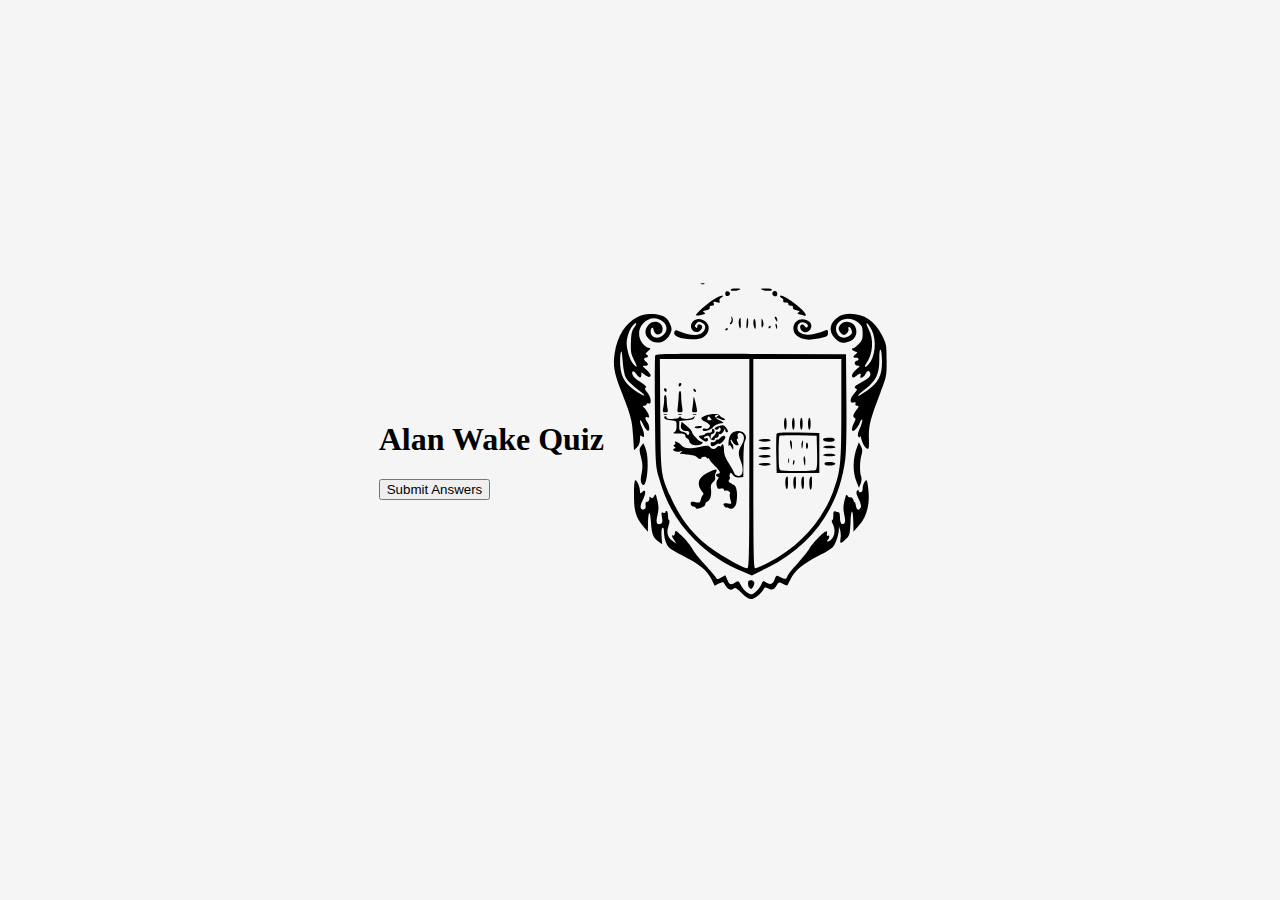
==== commit f428ea57: "html файл для тесту + додано svg емблеми" ====
--- a/index.html
+++ b/index.html
@@ -1,214 +1,249 @@
-<!DOCTYPE html>
-<html lang="en">
-<head>
-    <meta charset="UTF-8">
-    <meta name="viewport" content="width=device-width, initial-scale=1.0">
-    <title>Інформація про гру Alan Wake</title>
-    <link rel="stylesheet" href="style.css">
-
-</head>
-<body>
-    <header class="fadeIn">
-        <h1>Alan Wake</h1>
-        <button class="menu-toggle">&#9776; Меню</button> 
-        <nav>
-            <ul class="Меню">
-                <li><a href="#">Головна</a></li>
-                <li><a href="#">Про нас</a></li>
-                <li><a href="#">Контакти</a></li>
-            </ul>
-        </nav>
-    </header>
-
-    <div class="description fadeIn"> 
-        <h2>Опис гри</h2>
-        <p>Alan Wake - це пригодницька відеогра, розроблена компанією Remedy Entertainment та випущена в 2010 році. Гра поєднує в собі елементи від першої особи, вирішення головоломок та екшен.</p>
-    </div>
-
-
-
-    <script>
-        // JavaScript код тут
-        function isElementInViewport(el) {
-            var rect = el.getBoundingClientRect();
-            return (
-                rect.top >= 0 &&
-                rect.left >= 0 &&
-                rect.bottom <= (window.innerHeight || document.documentElement.clientHeight) &&
-                rect.right <= (window.innerWidth || document.documentElement.clientWidth)
-            );
-        }
-
-        function lazyLoadImages() {
-            var images = document.querySelectorAll('.gallery img');
-            images.forEach(function(image) {
-                if (isElementInViewport(image)) {
-                    var galleryItem = image.parentElement; // Отримуємо батьківський елемент .gallery
-                    image.closest('.gallery').classList.add('loaded');
-                }
-            });
-        }
-        
-
-        window.addEventListener('scroll', lazyLoadImages);
-        document.addEventListener('DOMContentLoaded', lazyLoadImages);
-        
-    </script>
-
-
-    <div>
-        <h2>Сюжет</h2>
-        <p><strong>Alan Wake 2 — це гра жахів на виживання від третьої особи . Гравці грають за Алана Вейка або Сагу Андерсон у двох окремих історіях для одного гравця , які можна грати в будь-якому порядку, який вибере гравець, хоча початкову та кінцеву послідовності можна грати лише за Сагу та Алана відповідно.</strong></p>
-     <div class="photos-container">
-        <img src="images/image2.jpg" class="main-photo">
-        <img src="images/image1.jpg" alt="Опис фотографії" class="main-photo">
-    </div>  
-        <p><em>Гра починається з монологу Алана, який показує йому діру, що світиться на лобі. Оголений чоловік виходить із темних берегів озера Каулдрон, переживаючи видіння чоловіка, який сильно кричить, перш ніж його знаходять, і група чоловіків у масках оленів вирізає йому серце.
-
-            Спеціальний агент ФБР Сага Андерсон і її партнер Алекс Кейсі відправляються в місто Брайт-Фоллз для розслідування серії ритуальних вбивств. Вони розслідують останню жертву, оголеного чоловіка, який виявляється колишнім агентом ФБР Робертом Найтінгейлом. Вважається, що його вбила група, яка називає себе «Культ дерева». Окрім трупа Найтінгейла, Сага знаходить таємничу сторінку рукопису, яка, здається, передбачає майбутнє. Перебуваючи в місті, вони зустрічають шерифа Тіма Брейкера, який обіцяє допомогти їхньому розслідуванню, а також офіціантку Роуз Меріголд, яка впізнає Сагу та поводиться так, ніби Сага була місцевою жителькою, незважаючи на те, що це її перший візит у місто. Потім Сага проводить розтин трупа Найтінгейл, але він раптово реанімує і втікає з моргу після таємничого зникнення Брейкера.</em></p>
-    </div>
-
-
-    
-    <iframe width="560" height="315" src="https://www.youtube.com/embed/q0vNoRhuV_I" frameborder="0" allowfullscreen></iframe>
-
-    <h1>Інформація про гру Alan Wake</h1>
-    <table>
-        <tr>
-            <td>Розробник</td>
-            <td>Remedy Entertainment</td>
-        </tr>
-        <tr>
-            <td>Видавець</td>
-            <td>Видавництво Epic Games</td>
-        </tr>
-        <tr>
-            <td>Директори</td>
-            <td>Сем Лейк, Кайл Роулі</td>
-        </tr>
-        <tr>
-            <td>Програміст</td>
-            <td>Антті Кермінен</td>
-        </tr>
-        <tr>
-            <td>Виконавець</td>
-            <td>Янне Пулкінен</td>
-        </tr>
-        <tr>
-            <td>Письменники</td>
-            <td>Сем Лейк, Клей Мерфі, Тайлер Бертон Сміт</td>
-        </tr>
-        <tr>
-            <td>Композитор</td>
-            <td>Петрі Аланко</td>
-        </tr>
-        <tr>
-            <td>Двигун</td>
-            <td>Двигун Northlight</td>
-        </tr>
-        <tr>
-            <td>Платформаи</td>
-            <td>PlayStation 5, Windows, Xbox Series X/S</td>
-        </tr>
-        <tr>
-            <td>Вихід</td>
-            <td>27 жовтня 2023 р.</td>
-        </tr>
-        <tr>
-            <td>Жанри</td>
-            <td>Жахи/виживання</td>
-        </tr>
-        <tr>
-            <td>Режими</td>
-            <td>Один гравець</td>
-        </tr>
-    </table>
-
-
-
-    <h2>Галерея</h2>
-    <div class="responsive">
-        <div class="gallery">
-          <a target="_blank" href="https://cdn2.unrealengine.com/the-first-gameplay-preview-of-alan-wake-2-1920x1080-6cd1f0e9b2df.jpg">
-              <img src="https://cdn2.unrealengine.com/the-first-gameplay-preview-of-alan-wake-2-1920x1080-6cd1f0e9b2df.jpg" alt="Cinque Terre" width="600" height="400">
-          </a>
-          </div>
-      </div>
-      
-      
-      <div class="responsive">
-          <div class="gallery">
-              <a target="_blank" href="https://cdn2.unrealengine.com/alan-wake-2-guide-to-the-best-weapons-and-words-of-power-upgrades-1920x1080-cbce77f3fff7.jpg">
-                  <img src="https://cdn2.unrealengine.com/alan-wake-2-guide-to-the-best-weapons-and-words-of-power-upgrades-1920x1080-cbce77f3fff7.jpg" alt="Cinque Terre" width="600" height="400">
-              </a>
-          </div>
-      </div>
-      
-      <div class="responsive">
-          <div class="gallery">
-              <a target="_blank" href="https://videogames.si.com/.image/t_share/MjAwNTYzMjA1MzE4MTI0OTIw/alan-wake-2-la-talk-show.png">
-                  <img src="https://videogames.si.com/.image/t_share/MjAwNTYzMjA1MzE4MTI0OTIw/alan-wake-2-la-talk-show.png" alt="Cinque Terre" width="600" height="400">
-              </a>
-          </div>
-      </div>
-      
-      <div class="clearfix"></div>
-
-
-      <iframe width="560" height="315" src="https://www.youtube.com/embed/q0vNoRhuV_I" frameborder="0" allowfullscreen></iframe>
-
-
-    <h1>Номінації гри Alan Wake</h1>
-
-    <ul class="alan-list">
-        <li>
-            <h3 class="category">Alan Wake 1</h3>
-            <ul>
-                <li class="category">Найкраща історія</li>
-                <li class="category">Найкращий головний герой</li>
-                <li class="category">Найкращі графічні ефекти</li>
-                <li class="category">Найкращий саундтрек</li>
-                <li class="category">Найкраща ігрова механіка</li>
-            </ul>
-        </li>
-        <li>
-            <h3 class="category">Alan Wake 2</h3>
-            <ul>
-                <li class="category">Найкраща продовження</li>
-                <li class="category">Найкращий арт-дизайн</li>
-                <li class="category">Найкраща атмосфера</li>
-                <li class="category">Найкращий геймплей</li>
-                <li class="category">Найкращий звуковий дизайн</li>
-            </ul>
-        </li>
-    </ul>
-    
-
-
-
-    <h2>Хочеш взяти участь у розіграші гри?</h2>
-    <h3>Тоді заповни форму</h3>&darr;
-    
-
- <div class="content-block">
-    <a href="form.html">Тут</a>
- </div>
-    
-
-    <footer>
-        <p>&copy; 2024 Alan Wake Fan Club</p>
-    </footer>
-    
-    <script>
-        document.addEventListener('DOMContentLoaded', function () {
-            const menuToggle = document.querySelector('.menu-toggle');
-            const menu = document.querySelector('nav .menu');
-        
-            menuToggle.addEventListener('click', function () {
-                menu.classList.toggle('active');
-            });
-        });
-    </script>
-
-</body>
-</html>    +<!DOCTYPE html>
+<html lang="en">
+<head>
+  <meta charset="UTF-8">
+  <meta name="viewport" content="width=device-width, initial-scale=1.0">
+  <title>Alan Wake Quiz</title>
+  <link rel="stylesheet" href="styles.css">
+</head>
+<body>
+  <div id="quiz-container">
+    <h1>Alan Wake Quiz</h1>
+    <div id="questions"></div>
+    <button id="submit">Submit Answers</button>
+    <div id="results"></div>
+  </div>
+
+  <script src="quiz.js"></script>
+
+
+
+
+
+
+  <svg version="1.0" xmlns="http://www.w3.org/2000/svg"
+ width="223.000000pt" height="250.000000pt" viewBox="0 0 223.000000 250.000000"
+ preserveAspectRatio="xMidYMid meet">
+
+<g transform="translate(0.000000,250.000000) scale(0.100000,-0.100000)"
+fill="#000000" stroke="none">
+<path d="M728 2493 c6 -2 18 -2 25 0 6 3 1 5 -13 5 -14 0 -19 -2 -12 -5z"/>
+<path d="M950 2450 c0 -12 37 -12 65 0 15 7 10 9 -22 9 -24 1 -43 -3 -43 -9z"/>
+<path d="M1185 2450 c28 -12 75 -12 75 0 0 6 -21 10 -47 9 -36 0 -43 -3 -28
+-9z"/>
+<path d="M910 2420 c0 -15 5 -20 18 -18 9 2 17 10 17 18 0 8 -8 16 -17 18 -13
+2 -18 -3 -18 -18z"/>
+<path d="M1265 2430 c-8 -14 3 -30 21 -30 8 0 14 9 14 20 0 21 -24 28 -35 10z"/>
+<path d="M844 2390 c-42 -21 -154 -115 -154 -130 0 -7 24 -5 60 6 13 5 13 6 0
+14 -12 7 -8 11 17 16 21 4 30 11 26 20 -3 9 2 14 16 14 15 0 19 4 14 16 -5 14
+-2 16 22 10 22 -6 26 -4 22 8 -4 9 1 20 11 25 34 19 5 20 -34 1z"/>
+<path d="M1320 2401 c0 -5 7 -11 15 -15 8 -3 12 -11 9 -19 -3 -9 3 -13 18 -13
+13 1 22 -4 21 -11 -2 -7 6 -13 18 -13 14 0 19 -5 16 -14 -4 -9 5 -16 26 -20
+25 -5 29 -9 17 -16 -16 -10 -12 -12 37 -23 19 -4 21 -2 13 13 -25 47 -190 160
+-190 131z"/>
+<path d="M255 2247 c-92 -44 -155 -141 -175 -274 -14 -89 -4 -147 46 -275 78
+-200 86 -229 92 -343 l7 -110 23 23 c15 15 22 34 22 58 0 31 2 35 15 24 13
+-11 15 -9 15 13 0 13 -7 38 -15 53 -8 16 -15 38 -15 49 1 13 9 4 23 -24 12
+-25 28 -47 35 -49 17 -5 15 40 -3 64 -19 26 -19 45 1 37 13 -5 15 -2 9 18 -4
+13 -17 34 -28 47 -18 19 -18 22 -4 22 9 0 17 5 17 11 0 6 7 9 15 5 25 -9 18
+49 -10 82 -18 22 -22 32 -13 36 14 6 -1 20 -62 59 -19 13 -36 33 -38 45 -4 29
+12 28 32 -3 20 -30 36 -32 36 -4 l0 20 26 -20 c25 -20 44 -20 44 -1 0 5 -15
+23 -32 39 -31 29 -32 31 -10 31 25 0 29 12 7 30 -19 16 -19 30 0 30 18 0 20
+16 3 23 -9 4 -5 12 11 25 24 19 24 20 4 26 -33 11 -64 52 -69 93 -10 78 69
+147 142 123 63 -21 83 -79 41 -118 -41 -38 -97 -24 -97 24 0 30 18 40 22 13 7
+-51 68 -45 68 7 0 55 -73 74 -109 28 -26 -34 -27 -64 -1 -97 44 -56 132 -41
+165 29 15 32 15 40 3 71 -20 54 -57 76 -131 80 -50 3 -72 -1 -112 -20z m-27
+-78 c-19 -25 -24 -46 -26 -112 -3 -72 0 -88 22 -132 29 -56 28 -67 -3 -34 -25
+28 -51 108 -51 158 1 44 22 106 46 132 28 31 37 22 12 -12z m-65 -376 c15 -29
+41 -54 117 -112 47 -36 13 -31 -40 7 -81 56 -111 105 -118 190 -2 39 -1 83 4
+99 6 22 9 8 14 -62 4 -53 13 -103 23 -122z"/>
+<path d="M1764 2251 c-73 -45 -85 -112 -30 -167 36 -36 55 -40 105 -23 83 29
+67 149 -20 149 -28 0 -59 -27 -59 -53 0 -17 26 -47 40 -47 16 0 39 31 34 45
+-4 8 -2 15 4 15 10 0 22 -23 22 -40 0 -18 -33 -40 -59 -40 -35 0 -61 28 -61
+67 0 75 106 103 169 44 27 -25 31 -36 31 -79 0 -43 -5 -55 -31 -81 -17 -17
+-35 -31 -40 -31 -18 0 -8 -18 14 -24 21 -6 21 -7 5 -20 -23 -17 -23 -26 2 -26
+23 0 27 -15 5 -24 -24 -9 -18 -36 8 -36 20 -1 20 -2 -11 -28 -18 -15 -32 -35
+-32 -44 0 -22 9 -22 34 -3 25 19 37 19 30 0 -10 -26 22 -17 36 10 15 28 28 32
+36 10 9 -21 -12 -43 -68 -71 -48 -24 -59 -38 -35 -47 8 -3 3 -14 -15 -34 -34
+-36 -38 -78 -7 -70 15 4 19 2 15 -9 -3 -8 1 -14 9 -14 20 0 19 -7 -5 -37 -22
+-29 -26 -49 -9 -55 8 -3 7 -14 -5 -35 -17 -35 -21 -63 -8 -63 14 0 39 32 52
+65 7 17 14 25 17 18 2 -6 -6 -35 -18 -63 -16 -38 -19 -54 -10 -63 8 -8 11 -7
+12 3 0 8 6 -5 12 -29 7 -24 22 -50 33 -58 22 -14 22 -13 21 74 -1 100 11 145
+84 335 49 127 49 128 49 246 0 117 -1 121 -35 190 -54 108 -132 161 -240 162
+-32 0 -61 -7 -81 -19z m244 -103 c39 -78 27 -203 -25 -260 -25 -28 -36 -21
+-15 10 50 71 57 181 17 256 -15 29 -20 46 -13 44 7 -2 23 -25 36 -50z m77
+-236 c0 -107 -25 -157 -111 -218 -83 -59 -95 -51 -16 10 83 63 107 114 107
+223 0 56 3 79 10 72 5 -5 10 -45 10 -87z"/>
+<path d="M956 2237 c3 -9 1 -24 -6 -32 -8 -9 -8 -15 -2 -15 16 0 26 40 12 54
+-8 8 -10 7 -4 -7z"/>
+<path d="M1280 2243 c0 -4 5 -15 10 -23 8 -13 10 -13 10 2 0 9 -4 20 -10 23
+-5 3 -10 3 -10 -2z"/>
+<path d="M1017 2233 c-10 -9 -8 -55 2 -71 5 -8 8 5 7 32 -1 25 -1 46 -2 46 0
+0 -4 -3 -7 -7z"/>
+<path d="M1069 2196 c-3 -27 0 -41 5 -36 9 9 11 68 3 77 -3 2 -7 -16 -8 -41z"/>
+<path d="M1181 2200 c0 -36 2 -41 10 -27 7 12 7 27 0 45 -9 25 -9 24 -10 -18z"/>
+<path d="M665 2210 c-39 -43 18 -106 59 -64 20 19 16 38 -7 42 -11 2 -17 -3
+-17 -14 0 -14 -3 -15 -12 -6 -9 10 -8 16 5 29 13 14 21 15 42 5 30 -14 33 -44
+5 -72 -31 -31 -96 -26 -191 14 -12 5 -18 1 -22 -14 -8 -29 43 -50 128 -52 73
+-3 112 17 128 66 21 63 -73 116 -118 66z"/>
+<path d="M1120 2203 c0 -16 4 -35 10 -43 6 -10 9 -2 8 28 0 23 -4 42 -9 42 -5
+0 -9 -12 -9 -27z"/>
+<path d="M1440 2210 c-28 -28 -26 -76 5 -104 31 -29 82 -38 149 -25 80 15 86
+18 86 46 0 20 -4 24 -17 18 -88 -37 -156 -44 -191 -19 -46 32 -11 100 38 74
+21 -11 25 -22 13 -33 -3 -4 -12 1 -19 11 -18 24 -44 0 -28 -26 21 -34 66 -25
+78 15 16 51 -72 85 -114 43z"/>
+<path d="M1288 2173 c5 -21 7 -23 10 -9 2 10 0 22 -6 28 -6 6 -7 0 -4 -19z"/>
+<path d="M1235 2170 c-3 -5 -1 -10 4 -10 6 0 11 5 11 10 0 6 -2 10 -4 10 -3 0
+-8 -4 -11 -10z"/>
+<path d="M910 2149 c0 -5 5 -7 10 -4 6 3 10 8 10 11 0 2 -4 4 -10 4 -5 0 -10
+-5 -10 -11z"/>
+<path d="M384 1956 c-3 -8 -4 -196 -2 -418 4 -397 4 -404 30 -499 50 -184 137
+-335 270 -467 108 -107 226 -184 370 -242 l57 -23 113 56 c335 164 540 448
+587 812 8 59 11 212 9 440 l-3 350 -713 3 c-606 2 -713 0 -718 -12z m706 -811
+c0 -680 -2 -785 -15 -785 -31 0 -215 104 -292 165 -129 101 -219 221 -288 382
+-69 159 -69 156 -73 611 l-3 412 335 0 336 0 0 -785z m690 411 c0 -413 -6
+-474 -62 -621 -88 -230 -255 -413 -484 -531 -47 -24 -91 -44 -99 -44 -13 0
+-15 104 -15 785 l0 785 330 0 330 0 0 -374z"/>
+<path d="M560 1734 c0 -8 5 -12 10 -9 6 3 10 10 10 16 0 5 -4 9 -10 9 -5 0
+-10 -7 -10 -16z"/>
+<path d="M450 1701 c0 -6 5 -13 10 -16 6 -3 10 1 10 9 0 9 -4 16 -10 16 -5 0
+-10 -4 -10 -9z"/>
+<path d="M670 1701 c0 -5 5 -13 10 -16 6 -3 10 -2 10 4 0 5 -4 13 -10 16 -5 3
+-10 2 -10 -4z"/>
+<path d="M560 1656 c0 -18 -3 -54 -6 -80 -6 -43 -5 -46 16 -46 21 0 22 3 15
+48 -4 26 -7 62 -6 80 1 17 -3 32 -9 32 -5 0 -10 -15 -10 -34z"/>
+<path d="M451 1633 c1 -16 -2 -45 -6 -65 -7 -35 -5 -38 15 -38 20 0 22 4 16
+31 -3 17 -6 47 -6 65 0 19 -5 34 -10 34 -6 0 -10 -12 -9 -27z"/>
+<path d="M671 1635 c-1 -16 -4 -47 -7 -67 -6 -34 -4 -38 15 -38 24 0 24 -3 7
+75 -10 42 -14 51 -15 30z"/>
+<path d="M448 1513 c6 -2 18 -2 25 0 6 3 1 5 -13 5 -14 0 -19 -2 -12 -5z"/>
+<path d="M558 1513 c6 -2 18 -2 25 0 6 3 1 5 -13 5 -14 0 -19 -2 -12 -5z"/>
+<path d="M668 1513 c6 -2 18 -2 25 0 6 3 1 5 -13 5 -14 0 -19 -2 -12 -5z"/>
+<path d="M763 1506 c-41 -14 -43 -27 -7 -45 16 -8 32 -19 36 -25 10 -16 -10
+-35 -32 -29 -12 3 -20 0 -20 -7 0 -19 53 -7 76 17 18 20 38 28 79 33 6 0 -5 9
+-24 18 -39 19 -52 42 -24 42 15 0 16 -2 3 -10 -8 -5 -12 -10 -7 -11 13 -3 22
+-6 40 -14 10 -4 21 -5 24 -1 3 3 -3 9 -13 13 -10 3 -22 12 -26 19 -10 15 -62
+15 -105 0z m37 -21 c10 -13 9 -15 -8 -15 -15 0 -20 5 -16 15 4 8 7 15 9 15 1
+0 8 -7 15 -15z"/>
+<path d="M452 1488 c3 -7 24 -15 49 -18 44 -5 44 -5 43 -44 0 -29 -6 -42 -20
+-47 -12 -5 -1 -8 34 -8 40 -1 52 -5 52 -16 0 -9 7 -18 15 -21 8 -4 15 -12 15
+-20 0 -20 38 -36 71 -29 28 6 41 25 18 25 -15 0 -69 56 -69 72 0 7 -18 27 -39
+45 l-39 32 -5 -25 c-5 -26 15 -44 47 -44 9 0 16 -7 16 -15 0 -8 -4 -15 -10
+-15 -5 0 -10 4 -10 9 0 5 -13 12 -28 16 -25 5 -28 10 -28 43 l1 37 54 5 c37 3
+56 10 59 20 4 12 2 13 -9 3 -7 -7 -30 -13 -50 -13 -21 0 -40 6 -43 13 -5 10
+-7 10 -12 0 -7 -15 -94 -18 -94 -3 0 6 -5 10 -11 10 -6 0 -9 -6 -7 -12z"/>
+<path d="M863 1427 c-34 -10 -45 -27 -18 -27 8 0 15 5 15 11 0 5 4 8 10 4 14
+-9 0 -37 -16 -31 -8 3 -14 1 -14 -5 0 -5 -9 -19 -20 -31 l-20 -22 0 22 c0 13
+6 22 15 22 17 0 20 25 5 35 -5 3 -10 -1 -10 -9 0 -15 -4 -18 -32 -20 -7 -1
+-16 -5 -19 -9 -3 -4 -16 -9 -27 -10 -27 -2 -27 -5 0 -28 26 -23 48 -24 48 -3
+0 10 -6 14 -15 10 -8 -3 -15 -2 -15 3 0 5 9 11 19 14 13 3 21 -1 24 -14 5 -19
+37 -27 37 -9 0 6 7 10 15 10 8 0 15 8 15 17 0 9 3 14 6 10 7 -7 28 12 37 33 4
+12 6 11 6 -2 1 -10 6 -18 11 -18 15 0 12 15 -7 38 -15 16 -23 18 -50 9z"/>
+<path d="M680 1418 c0 -12 48 -10 55 2 3 5 -7 8 -25 7 -16 -1 -30 -5 -30 -9z"/>
+<path d="M955 1370 c-11 -12 -20 -38 -21 -63 -1 -23 1 -36 4 -28 3 10 8 7 18
+-10 13 -24 13 -24 14 -2 0 12 -4 25 -10 28 -5 3 -10 14 -10 23 0 12 4 10 13
+-7 6 -13 20 -25 30 -27 20 -3 21 0 7 27 -6 11 -7 19 -1 19 5 0 7 8 4 19 -6 24
+13 36 32 21 21 -17 19 -49 -5 -88 -24 -39 -25 -67 -5 -115 29 -71 14 -128 -30
+-111 -8 3 -17 13 -20 23 -3 9 -21 41 -40 71 -26 41 -35 65 -35 97 0 24 -4 43
+-10 43 -5 0 -10 -5 -10 -11 0 -5 -5 -7 -12 -3 -6 4 -16 1 -22 -7 -14 -18 -38
+-18 -52 1 -10 12 -21 13 -71 2 -89 -18 -118 -16 -144 13 -23 23 -57 36 -45 16
+4 -5 0 -12 -6 -14 -10 -4 -10 -8 1 -15 11 -8 11 -10 0 -14 -27 -9 3 -29 34
+-23 24 5 28 4 17 -4 -8 -6 -13 -11 -10 -11 3 -1 30 -3 60 -6 31 -3 60 -11 66
+-19 12 -16 34 -20 34 -7 0 4 9 8 20 9 11 1 20 -3 20 -8 0 -6 5 -7 10 -4 6 3
+10 1 10 -5 0 -6 18 -28 40 -50 42 -41 50 -60 25 -60 -18 0 -20 -17 -2 -23 9
+-3 9 -7 -1 -20 -9 -10 -11 -27 -7 -45 5 -24 10 -28 30 -24 16 3 25 0 25 -8 0
+-7 6 -10 14 -7 15 6 40 -16 30 -25 -3 -4 -1 -22 4 -42 10 -35 10 -35 -18 -30
+-32 7 -44 -5 -24 -24 8 -7 14 -10 14 -6 0 3 6 2 13 -4 22 -17 54 4 60 40 11
+66 3 122 -18 133 -42 21 -46 26 -36 39 6 7 8 16 5 19 -4 3 -4 14 0 23 6 16 8
+15 22 -5 12 -16 24 -21 47 -19 l32 3 1 120 c0 66 4 129 8 140 15 38 14 43 0
+64 -20 28 -74 28 -99 1z"/>
+<path d="M871 1338 c-12 -12 -21 -18 -21 -12 0 5 -5 1 -11 -8 -5 -10 -16 -15
+-24 -12 -10 4 -15 0 -15 -15 0 -20 19 -20 46 0 6 5 14 6 17 2 7 -6 47 34 47
+48 0 19 -20 18 -39 -3z"/>
+<path d="M780 1078 c-58 -31 -77 -60 -66 -103 3 -13 14 -31 23 -40 10 -10 12
+-19 6 -23 -5 -4 -13 -20 -17 -35 -6 -26 -9 -27 -41 -21 -29 5 -35 3 -35 -11 0
+-9 9 -19 20 -22 11 -3 20 -9 20 -13 0 -5 16 -3 35 3 23 7 35 16 35 29 0 10 6
+18 13 18 20 0 36 47 30 89 -4 30 -1 42 16 58 13 12 19 26 15 36 -3 8 -1 25 5
+36 17 31 1 31 -59 -1z"/>
+<path d="M1350 1445 c0 -25 5 -45 10 -45 6 0 10 20 10 45 0 25 -4 45 -10 45
+-5 0 -10 -20 -10 -45z"/>
+<path d="M1410 1445 c0 -25 5 -45 10 -45 6 0 10 20 10 45 0 25 -4 45 -10 45
+-5 0 -10 -20 -10 -45z"/>
+<path d="M1470 1445 c0 -25 5 -45 10 -45 6 0 10 20 10 45 0 25 -4 45 -10 45
+-5 0 -10 -20 -10 -45z"/>
+<path d="M1530 1445 c0 -25 5 -45 10 -45 6 0 10 20 10 45 0 25 -4 45 -10 45
+-5 0 -10 -20 -10 -45z"/>
+<path d="M1294 1367 c-2 -7 -3 -76 -2 -152 l3 -140 160 0 160 0 0 150 0 150
+-158 3 c-123 2 -159 0 -163 -11z m304 -136 c2 -93 -1 -126 -10 -133 -15 -9
+-239 -11 -262 -2 -13 5 -16 26 -16 128 0 68 3 126 7 130 4 3 68 5 142 4 l136
+-3 3 -124z"/>
+<path d="M1397 1288 c8 -46 13 -48 13 -5 0 21 -4 37 -10 37 -5 0 -7 -14 -3
+-32z"/>
+<path d="M1484 1306 c-3 -8 -4 -25 -2 -38 3 -17 5 -13 9 15 5 38 2 47 -7 23z"/>
+<path d="M1515 1280 c0 -15 3 -26 8 -23 4 2 7 13 7 23 0 10 -3 21 -7 23 -5 3
+-8 -8 -8 -23z"/>
+<path d="M1498 1165 c2 -19 6 -35 8 -35 2 0 4 16 4 35 0 19 -4 35 -8 35 -4 0
+-6 -16 -4 -35z"/>
+<path d="M1382 1165 c0 -16 2 -22 5 -12 2 9 2 23 0 30 -3 6 -5 -1 -5 -18z"/>
+<path d="M1418 1157 c-3 -19 -2 -25 4 -19 6 6 8 18 6 28 -3 14 -5 12 -10 -9z"/>
+<path d="M1647 1334 c-13 -14 6 -24 44 -24 28 0 39 4 39 15 0 11 -11 15 -38
+15 -21 0 -42 -3 -45 -6z"/>
+<path d="M1160 1320 c0 -5 20 -10 45 -10 25 0 45 5 45 10 0 6 -20 10 -45 10
+-25 0 -45 -4 -45 -10z"/>
+<path d="M1645 1270 c-4 -6 13 -10 45 -10 32 0 49 4 45 10 -3 6 -24 10 -45 10
+-21 0 -42 -4 -45 -10z"/>
+<path d="M1160 1260 c0 -5 20 -10 45 -10 25 0 45 5 45 10 0 6 -20 10 -45 10
+-25 0 -45 -4 -45 -10z"/>
+<path d="M1645 1210 c-4 -6 13 -10 45 -10 32 0 49 4 45 10 -3 6 -24 10 -45 10
+-21 0 -42 -4 -45 -10z"/>
+<path d="M1160 1200 c0 -5 20 -10 45 -10 25 0 45 5 45 10 0 6 -20 10 -45 10
+-25 0 -45 -4 -45 -10z"/>
+<path d="M1655 1150 c-3 -5 0 -13 9 -16 21 -8 71 -1 71 11 0 14 -72 19 -80 5z"/>
+<path d="M1160 1140 c0 -5 20 -10 45 -10 25 0 45 5 45 10 0 6 -20 10 -45 10
+-25 0 -45 -4 -45 -10z"/>
+<path d="M1367 1043 c-11 -10 -8 -81 3 -88 6 -4 10 13 10 44 0 52 -1 56 -13
+44z"/>
+<path d="M1427 1043 c-11 -10 -8 -81 3 -88 6 -4 10 13 10 44 0 52 -1 56 -13
+44z"/>
+<path d="M1487 1043 c-11 -10 -8 -81 3 -88 6 -4 10 13 10 44 0 52 -1 56 -13
+44z"/>
+<path d="M1547 1043 c-11 -10 -8 -93 3 -93 6 0 10 23 10 50 0 51 -1 55 -13 43z"/>
+<path d="M279 1277 c-15 -21 -15 -28 -1 -86 13 -52 13 -74 4 -119 -8 -37 -8
+-60 -1 -73 40 -76 67 179 28 268 l-14 32 -16 -22z"/>
+<path d="M1900 1275 c-35 -91 -37 -193 -4 -271 l16 -39 13 30 c7 19 9 38 4 53
+-12 33 -11 118 2 162 9 30 8 43 -4 66 l-15 29 -12 -30z"/>
+<path d="M225 908 c0 -124 14 -167 75 -239 l29 -34 1 60 c2 101 16 109 22 14
+6 -95 15 -118 56 -148 l28 -20 -4 58 c-3 37 0 61 7 65 7 5 11 -6 11 -33 0 -22
+7 -59 16 -80 14 -36 26 -45 122 -95 128 -65 184 -111 218 -177 l24 -49 31 16
+c17 8 32 14 33 12 1 -2 10 -15 19 -30 18 -29 45 -36 63 -18 7 7 25 -3 56 -35
+30 -30 54 -45 71 -45 25 0 74 39 94 74 8 15 14 16 31 7 32 -17 46 -13 65 19
+18 29 19 30 48 14 17 -8 32 -14 34 -12 1 2 12 22 24 46 34 66 91 114 210 176
+104 55 110 60 130 106 12 27 21 64 22 82 l1 33 9 -30 c5 -16 6 -45 3 -62 -8
+-41 4 -42 42 -2 27 28 29 36 33 127 4 108 19 102 21 -8 l1 -65 39 44 c58 64
+83 150 74 258 -4 46 -10 83 -15 83 -13 0 -29 -36 -29 -64 0 -16 -6 -26 -15
+-26 -8 0 -15 5 -15 12 0 9 -3 9 -12 0 -9 -9 -6 -23 12 -62 17 -36 21 -56 15
+-66 -16 -25 -30 -17 -36 18 -4 18 -7 29 -9 23 -1 -5 -5 1 -9 15 -4 15 -14 24
+-23 22 -9 -1 -19 6 -23 15 -5 13 -11 3 -21 -37 -10 -43 -11 -66 -2 -108 8 -38
+8 -56 1 -63 -19 -19 -33 0 -33 42 0 21 -4 39 -9 39 -5 0 -16 3 -25 6 -13 5
+-16 -1 -16 -30 0 -20 -4 -36 -9 -36 -6 0 -3 -12 5 -27 23 -45 14 -103 -20
+-125 -18 -12 -31 -9 -18 4 15 15 16 42 1 32 -7 -4 -9 2 -7 14 2 12 0 21 -4 21
+-17 1 -102 -87 -126 -129 -14 -25 -56 -76 -92 -115 -37 -38 -70 -80 -74 -92
+-9 -27 -17 -28 -56 -8 -27 14 -28 14 -39 -15 -13 -38 -34 -47 -65 -27 -23 16
+-24 15 -36 -14 -7 -16 -26 -41 -42 -54 -30 -25 -31 -25 -61 -8 -16 10 -39 35
+-49 55 -19 36 -21 37 -41 23 -33 -23 -47 -18 -62 20 l-15 34 -31 -17 c-30 -16
+-31 -16 -42 3 -7 10 -44 53 -83 95 -40 42 -81 95 -93 118 -12 23 -45 64 -74
+92 -50 49 -52 49 -55 25 -2 -14 -8 -23 -13 -20 -14 10 -11 -8 8 -35 l17 -25
+-24 16 c-43 28 -54 63 -37 115 8 24 10 44 6 44 -5 0 -9 16 -9 35 0 19 -4 35
+-10 35 -5 0 -10 -4 -10 -10 0 -5 -7 -7 -16 -3 -14 5 -15 0 -9 -35 5 -34 4 -43
+-10 -48 -30 -12 -38 10 -24 65 10 40 10 60 0 107 -12 53 -14 56 -25 36 -9 -17
+-14 -20 -24 -10 -9 9 -12 7 -12 -10 0 -13 -6 -22 -16 -22 -11 0 -15 -8 -12
+-27 2 -20 -2 -29 -15 -31 -27 -5 -30 22 -8 67 30 58 26 92 -7 59 -9 -9 -12 -7
+-12 9 0 31 -21 83 -34 83 -8 0 -11 -34 -11 -112z"/>
+<path d="M1080 246 c0 -13 6 -29 13 -35 11 -8 17 -5 27 13 15 28 7 46 -21 46
+-13 0 -19 -7 -19 -24z"/>
+</g>
+</svg>
+
+
+</body>
+</html>
--- a/styles.css
+++ b/styles.css
@@ -0,0 +1,184 @@
+/* Відступи та вирівнювання */
+body {
+    margin: 0;
+    padding: 0;
+    display: flex;
+    justify-content: center;
+    align-items: center;
+    min-height: 100vh;
+    background-color: #f5f5f5;
+  }
+  
+  .container {
+    max-width: 600px;
+    padding: 20px;
+    background-color: #fff;
+    border-radius: 8px;
+    box-shadow: 0 2px 8px rgba(0, 0, 0, 0.1);
+  }
+  
+  /* Стилі для форми */
+  form {
+    display: grid;
+    gap: 10px;
+  }
+  
+  label {
+    font-weight: bold;
+  }
+  
+  .form-control {
+    padding: 8px 12px;
+    border: 1px solid #ccc;
+    border-radius: 4px;
+    font-size: 16px;
+  }
+  
+  .radio-group,
+  .checkbox-group {
+    display: flex;
+    gap: 10px;
+    align-items: center;
+  }
+  
+  .btn {
+    display: inline-block;
+    padding: 10px 20px;
+    background-color: #007bff;
+    color: #fff;
+    border: none;
+    border-radius: 4px;
+    font-size: 16px;
+    cursor: pointer;
+    transition: background-color 0.3s ease;
+    text-decoration: none;
+  }
+  
+  .btn:hover {
+    background-color: #0056b3;
+  }
+
+
+  /* Відступи та вирівнювання */
+body {
+    margin: 0;
+    padding: 0;
+    display: flex;
+    justify-content: center;
+    align-items: center;
+    min-height: 100vh;
+    background-color: #f5f5f5;
+  }
+  
+  .container {
+    max-width: 600px;
+    padding: 20px;
+    background-color: #fff;
+    border-radius: 8px;
+    box-shadow: 0 2px 8px rgba(0, 0, 0, 0.1);
+  }
+  
+  /* Стилі для кнопок */
+  .button-group {
+    display: flex;
+    gap: 10px;
+    margin-bottom: 20px;
+  }
+  
+  .btn {
+    display: inline-block;
+    padding: 10px 20px;
+    background-color: #007bff;
+    color: #fff;
+    border: none;
+    border-radius: 4px;
+    font-size: 16px;
+    cursor: pointer;
+    transition: background-color 0.3s ease;
+  }
+  
+  .btn:hover {
+    background-color: #0056b3;
+  }
+  
+  /* Стилі для відповідей */
+  #response-container {
+    background-color: #f8f8f8;
+    padding: 20px;
+    border-radius: 4px;
+  }
+  
+  #response-container p {
+    margin: 0;
+  }
+  
+  #response-container div {
+    margin-bottom: 10px;
+    padding: 10px;
+    background-color: #fff;
+    border-radius: 4px;
+    box-shadow: 0 2px 4px rgba(0, 0, 0, 0.1);
+  }
+
+
+
+  /* Відступи та вирівнювання */
+body {
+    margin: 0;
+    padding: 0;
+    display: flex;
+    justify-content: center;
+    align-items: center;
+    min-height: 100vh;
+    background-color: #f5f5f5;
+  }
+  
+  .container {
+    max-width: 600px;
+    padding: 20px;
+    background-color: #fff;
+    border-radius: 8px;
+    box-shadow: 0 2px 8px rgba(0, 0, 0, 0.1);
+  }
+  
+  /* Стилі для кнопок */
+  .button-group {
+    display: flex;
+    gap: 10px;
+    margin-bottom: 20px;
+  }
+  
+  .btn {
+    display: inline-block;
+    padding: 10px 20px;
+    background-color: #007bff;
+    color: #fff;
+    border: none;
+    border-radius: 4px;
+    font-size: 16px;
+    cursor: pointer;
+    transition: background-color 0.3s ease;
+  }
+  
+  .btn:hover {
+    background-color: #0056b3;
+  }
+  
+  /* Стилі для відповідей */
+  #response-container {
+    background-color: #f8f8f8;
+    padding: 20px;
+    border-radius: 4px;
+  }
+  
+  #response-container p {
+    margin: 0;
+  }
+  
+  #response-container .response-item {
+    margin-bottom: 10px;
+    padding: 10px;
+    background-color: #fff;
+    border-radius: 4px;
+    box-shadow: 0 2px 4px rgba(0, 0, 0, 0.1);
+  }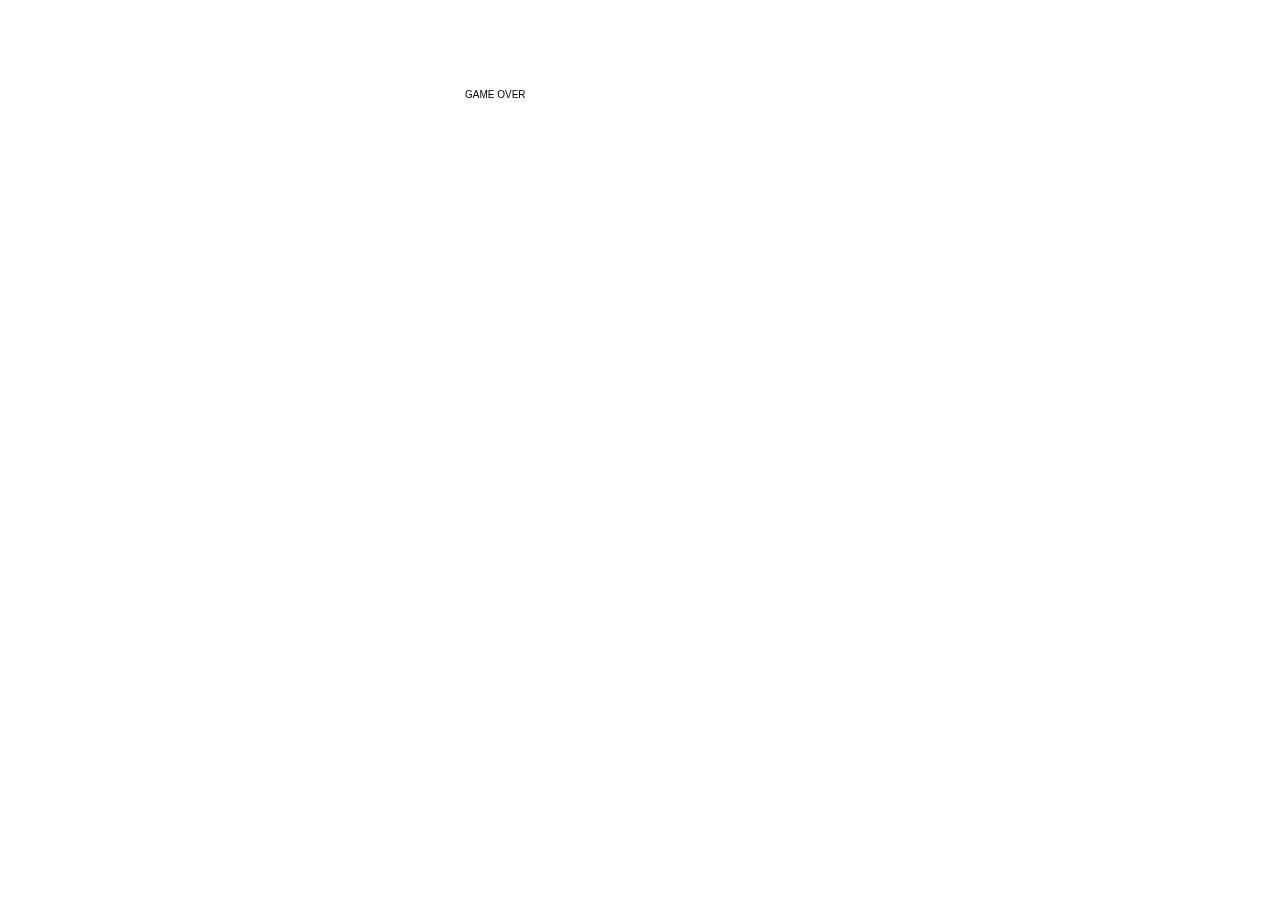
==== commit 6115ad1f: "Створена проста гра з використанням <canvas>" ====
--- a/index.html
+++ b/index.html
@@ -1,249 +1,13 @@
 <!DOCTYPE html>
-<html lang="en">
-<head>
-  <meta charset="UTF-8">
-  <meta name="viewport" content="width=device-width, initial-scale=1.0">
-  <title>Alan Wake Quiz</title>
-  <link rel="stylesheet" href="styles.css">
-</head>
-<body>
-  <div id="quiz-container">
-    <h1>Alan Wake Quiz</h1>
-    <div id="questions"></div>
-    <button id="submit">Submit Answers</button>
-    <div id="results"></div>
-  </div>
-
-  <script src="quiz.js"></script>
-
-
-
-
-
-
-  <svg version="1.0" xmlns="http://www.w3.org/2000/svg"
- width="223.000000pt" height="250.000000pt" viewBox="0 0 223.000000 250.000000"
- preserveAspectRatio="xMidYMid meet">
-
-<g transform="translate(0.000000,250.000000) scale(0.100000,-0.100000)"
-fill="#000000" stroke="none">
-<path d="M728 2493 c6 -2 18 -2 25 0 6 3 1 5 -13 5 -14 0 -19 -2 -12 -5z"/>
-<path d="M950 2450 c0 -12 37 -12 65 0 15 7 10 9 -22 9 -24 1 -43 -3 -43 -9z"/>
-<path d="M1185 2450 c28 -12 75 -12 75 0 0 6 -21 10 -47 9 -36 0 -43 -3 -28
--9z"/>
-<path d="M910 2420 c0 -15 5 -20 18 -18 9 2 17 10 17 18 0 8 -8 16 -17 18 -13
-2 -18 -3 -18 -18z"/>
-<path d="M1265 2430 c-8 -14 3 -30 21 -30 8 0 14 9 14 20 0 21 -24 28 -35 10z"/>
-<path d="M844 2390 c-42 -21 -154 -115 -154 -130 0 -7 24 -5 60 6 13 5 13 6 0
-14 -12 7 -8 11 17 16 21 4 30 11 26 20 -3 9 2 14 16 14 15 0 19 4 14 16 -5 14
--2 16 22 10 22 -6 26 -4 22 8 -4 9 1 20 11 25 34 19 5 20 -34 1z"/>
-<path d="M1320 2401 c0 -5 7 -11 15 -15 8 -3 12 -11 9 -19 -3 -9 3 -13 18 -13
-13 1 22 -4 21 -11 -2 -7 6 -13 18 -13 14 0 19 -5 16 -14 -4 -9 5 -16 26 -20
-25 -5 29 -9 17 -16 -16 -10 -12 -12 37 -23 19 -4 21 -2 13 13 -25 47 -190 160
--190 131z"/>
-<path d="M255 2247 c-92 -44 -155 -141 -175 -274 -14 -89 -4 -147 46 -275 78
--200 86 -229 92 -343 l7 -110 23 23 c15 15 22 34 22 58 0 31 2 35 15 24 13
--11 15 -9 15 13 0 13 -7 38 -15 53 -8 16 -15 38 -15 49 1 13 9 4 23 -24 12
--25 28 -47 35 -49 17 -5 15 40 -3 64 -19 26 -19 45 1 37 13 -5 15 -2 9 18 -4
-13 -17 34 -28 47 -18 19 -18 22 -4 22 9 0 17 5 17 11 0 6 7 9 15 5 25 -9 18
-49 -10 82 -18 22 -22 32 -13 36 14 6 -1 20 -62 59 -19 13 -36 33 -38 45 -4 29
-12 28 32 -3 20 -30 36 -32 36 -4 l0 20 26 -20 c25 -20 44 -20 44 -1 0 5 -15
-23 -32 39 -31 29 -32 31 -10 31 25 0 29 12 7 30 -19 16 -19 30 0 30 18 0 20
-16 3 23 -9 4 -5 12 11 25 24 19 24 20 4 26 -33 11 -64 52 -69 93 -10 78 69
-147 142 123 63 -21 83 -79 41 -118 -41 -38 -97 -24 -97 24 0 30 18 40 22 13 7
--51 68 -45 68 7 0 55 -73 74 -109 28 -26 -34 -27 -64 -1 -97 44 -56 132 -41
-165 29 15 32 15 40 3 71 -20 54 -57 76 -131 80 -50 3 -72 -1 -112 -20z m-27
--78 c-19 -25 -24 -46 -26 -112 -3 -72 0 -88 22 -132 29 -56 28 -67 -3 -34 -25
-28 -51 108 -51 158 1 44 22 106 46 132 28 31 37 22 12 -12z m-65 -376 c15 -29
-41 -54 117 -112 47 -36 13 -31 -40 7 -81 56 -111 105 -118 190 -2 39 -1 83 4
-99 6 22 9 8 14 -62 4 -53 13 -103 23 -122z"/>
-<path d="M1764 2251 c-73 -45 -85 -112 -30 -167 36 -36 55 -40 105 -23 83 29
-67 149 -20 149 -28 0 -59 -27 -59 -53 0 -17 26 -47 40 -47 16 0 39 31 34 45
--4 8 -2 15 4 15 10 0 22 -23 22 -40 0 -18 -33 -40 -59 -40 -35 0 -61 28 -61
-67 0 75 106 103 169 44 27 -25 31 -36 31 -79 0 -43 -5 -55 -31 -81 -17 -17
--35 -31 -40 -31 -18 0 -8 -18 14 -24 21 -6 21 -7 5 -20 -23 -17 -23 -26 2 -26
-23 0 27 -15 5 -24 -24 -9 -18 -36 8 -36 20 -1 20 -2 -11 -28 -18 -15 -32 -35
--32 -44 0 -22 9 -22 34 -3 25 19 37 19 30 0 -10 -26 22 -17 36 10 15 28 28 32
-36 10 9 -21 -12 -43 -68 -71 -48 -24 -59 -38 -35 -47 8 -3 3 -14 -15 -34 -34
--36 -38 -78 -7 -70 15 4 19 2 15 -9 -3 -8 1 -14 9 -14 20 0 19 -7 -5 -37 -22
--29 -26 -49 -9 -55 8 -3 7 -14 -5 -35 -17 -35 -21 -63 -8 -63 14 0 39 32 52
-65 7 17 14 25 17 18 2 -6 -6 -35 -18 -63 -16 -38 -19 -54 -10 -63 8 -8 11 -7
-12 3 0 8 6 -5 12 -29 7 -24 22 -50 33 -58 22 -14 22 -13 21 74 -1 100 11 145
-84 335 49 127 49 128 49 246 0 117 -1 121 -35 190 -54 108 -132 161 -240 162
--32 0 -61 -7 -81 -19z m244 -103 c39 -78 27 -203 -25 -260 -25 -28 -36 -21
--15 10 50 71 57 181 17 256 -15 29 -20 46 -13 44 7 -2 23 -25 36 -50z m77
--236 c0 -107 -25 -157 -111 -218 -83 -59 -95 -51 -16 10 83 63 107 114 107
-223 0 56 3 79 10 72 5 -5 10 -45 10 -87z"/>
-<path d="M956 2237 c3 -9 1 -24 -6 -32 -8 -9 -8 -15 -2 -15 16 0 26 40 12 54
--8 8 -10 7 -4 -7z"/>
-<path d="M1280 2243 c0 -4 5 -15 10 -23 8 -13 10 -13 10 2 0 9 -4 20 -10 23
--5 3 -10 3 -10 -2z"/>
-<path d="M1017 2233 c-10 -9 -8 -55 2 -71 5 -8 8 5 7 32 -1 25 -1 46 -2 46 0
-0 -4 -3 -7 -7z"/>
-<path d="M1069 2196 c-3 -27 0 -41 5 -36 9 9 11 68 3 77 -3 2 -7 -16 -8 -41z"/>
-<path d="M1181 2200 c0 -36 2 -41 10 -27 7 12 7 27 0 45 -9 25 -9 24 -10 -18z"/>
-<path d="M665 2210 c-39 -43 18 -106 59 -64 20 19 16 38 -7 42 -11 2 -17 -3
--17 -14 0 -14 -3 -15 -12 -6 -9 10 -8 16 5 29 13 14 21 15 42 5 30 -14 33 -44
-5 -72 -31 -31 -96 -26 -191 14 -12 5 -18 1 -22 -14 -8 -29 43 -50 128 -52 73
--3 112 17 128 66 21 63 -73 116 -118 66z"/>
-<path d="M1120 2203 c0 -16 4 -35 10 -43 6 -10 9 -2 8 28 0 23 -4 42 -9 42 -5
-0 -9 -12 -9 -27z"/>
-<path d="M1440 2210 c-28 -28 -26 -76 5 -104 31 -29 82 -38 149 -25 80 15 86
-18 86 46 0 20 -4 24 -17 18 -88 -37 -156 -44 -191 -19 -46 32 -11 100 38 74
-21 -11 25 -22 13 -33 -3 -4 -12 1 -19 11 -18 24 -44 0 -28 -26 21 -34 66 -25
-78 15 16 51 -72 85 -114 43z"/>
-<path d="M1288 2173 c5 -21 7 -23 10 -9 2 10 0 22 -6 28 -6 6 -7 0 -4 -19z"/>
-<path d="M1235 2170 c-3 -5 -1 -10 4 -10 6 0 11 5 11 10 0 6 -2 10 -4 10 -3 0
--8 -4 -11 -10z"/>
-<path d="M910 2149 c0 -5 5 -7 10 -4 6 3 10 8 10 11 0 2 -4 4 -10 4 -5 0 -10
--5 -10 -11z"/>
-<path d="M384 1956 c-3 -8 -4 -196 -2 -418 4 -397 4 -404 30 -499 50 -184 137
--335 270 -467 108 -107 226 -184 370 -242 l57 -23 113 56 c335 164 540 448
-587 812 8 59 11 212 9 440 l-3 350 -713 3 c-606 2 -713 0 -718 -12z m706 -811
-c0 -680 -2 -785 -15 -785 -31 0 -215 104 -292 165 -129 101 -219 221 -288 382
--69 159 -69 156 -73 611 l-3 412 335 0 336 0 0 -785z m690 411 c0 -413 -6
--474 -62 -621 -88 -230 -255 -413 -484 -531 -47 -24 -91 -44 -99 -44 -13 0
--15 104 -15 785 l0 785 330 0 330 0 0 -374z"/>
-<path d="M560 1734 c0 -8 5 -12 10 -9 6 3 10 10 10 16 0 5 -4 9 -10 9 -5 0
--10 -7 -10 -16z"/>
-<path d="M450 1701 c0 -6 5 -13 10 -16 6 -3 10 1 10 9 0 9 -4 16 -10 16 -5 0
--10 -4 -10 -9z"/>
-<path d="M670 1701 c0 -5 5 -13 10 -16 6 -3 10 -2 10 4 0 5 -4 13 -10 16 -5 3
--10 2 -10 -4z"/>
-<path d="M560 1656 c0 -18 -3 -54 -6 -80 -6 -43 -5 -46 16 -46 21 0 22 3 15
-48 -4 26 -7 62 -6 80 1 17 -3 32 -9 32 -5 0 -10 -15 -10 -34z"/>
-<path d="M451 1633 c1 -16 -2 -45 -6 -65 -7 -35 -5 -38 15 -38 20 0 22 4 16
-31 -3 17 -6 47 -6 65 0 19 -5 34 -10 34 -6 0 -10 -12 -9 -27z"/>
-<path d="M671 1635 c-1 -16 -4 -47 -7 -67 -6 -34 -4 -38 15 -38 24 0 24 -3 7
-75 -10 42 -14 51 -15 30z"/>
-<path d="M448 1513 c6 -2 18 -2 25 0 6 3 1 5 -13 5 -14 0 -19 -2 -12 -5z"/>
-<path d="M558 1513 c6 -2 18 -2 25 0 6 3 1 5 -13 5 -14 0 -19 -2 -12 -5z"/>
-<path d="M668 1513 c6 -2 18 -2 25 0 6 3 1 5 -13 5 -14 0 -19 -2 -12 -5z"/>
-<path d="M763 1506 c-41 -14 -43 -27 -7 -45 16 -8 32 -19 36 -25 10 -16 -10
--35 -32 -29 -12 3 -20 0 -20 -7 0 -19 53 -7 76 17 18 20 38 28 79 33 6 0 -5 9
--24 18 -39 19 -52 42 -24 42 15 0 16 -2 3 -10 -8 -5 -12 -10 -7 -11 13 -3 22
--6 40 -14 10 -4 21 -5 24 -1 3 3 -3 9 -13 13 -10 3 -22 12 -26 19 -10 15 -62
-15 -105 0z m37 -21 c10 -13 9 -15 -8 -15 -15 0 -20 5 -16 15 4 8 7 15 9 15 1
-0 8 -7 15 -15z"/>
-<path d="M452 1488 c3 -7 24 -15 49 -18 44 -5 44 -5 43 -44 0 -29 -6 -42 -20
--47 -12 -5 -1 -8 34 -8 40 -1 52 -5 52 -16 0 -9 7 -18 15 -21 8 -4 15 -12 15
--20 0 -20 38 -36 71 -29 28 6 41 25 18 25 -15 0 -69 56 -69 72 0 7 -18 27 -39
-45 l-39 32 -5 -25 c-5 -26 15 -44 47 -44 9 0 16 -7 16 -15 0 -8 -4 -15 -10
--15 -5 0 -10 4 -10 9 0 5 -13 12 -28 16 -25 5 -28 10 -28 43 l1 37 54 5 c37 3
-56 10 59 20 4 12 2 13 -9 3 -7 -7 -30 -13 -50 -13 -21 0 -40 6 -43 13 -5 10
--7 10 -12 0 -7 -15 -94 -18 -94 -3 0 6 -5 10 -11 10 -6 0 -9 -6 -7 -12z"/>
-<path d="M863 1427 c-34 -10 -45 -27 -18 -27 8 0 15 5 15 11 0 5 4 8 10 4 14
--9 0 -37 -16 -31 -8 3 -14 1 -14 -5 0 -5 -9 -19 -20 -31 l-20 -22 0 22 c0 13
-6 22 15 22 17 0 20 25 5 35 -5 3 -10 -1 -10 -9 0 -15 -4 -18 -32 -20 -7 -1
--16 -5 -19 -9 -3 -4 -16 -9 -27 -10 -27 -2 -27 -5 0 -28 26 -23 48 -24 48 -3
-0 10 -6 14 -15 10 -8 -3 -15 -2 -15 3 0 5 9 11 19 14 13 3 21 -1 24 -14 5 -19
-37 -27 37 -9 0 6 7 10 15 10 8 0 15 8 15 17 0 9 3 14 6 10 7 -7 28 12 37 33 4
-12 6 11 6 -2 1 -10 6 -18 11 -18 15 0 12 15 -7 38 -15 16 -23 18 -50 9z"/>
-<path d="M680 1418 c0 -12 48 -10 55 2 3 5 -7 8 -25 7 -16 -1 -30 -5 -30 -9z"/>
-<path d="M955 1370 c-11 -12 -20 -38 -21 -63 -1 -23 1 -36 4 -28 3 10 8 7 18
--10 13 -24 13 -24 14 -2 0 12 -4 25 -10 28 -5 3 -10 14 -10 23 0 12 4 10 13
--7 6 -13 20 -25 30 -27 20 -3 21 0 7 27 -6 11 -7 19 -1 19 5 0 7 8 4 19 -6 24
-13 36 32 21 21 -17 19 -49 -5 -88 -24 -39 -25 -67 -5 -115 29 -71 14 -128 -30
--111 -8 3 -17 13 -20 23 -3 9 -21 41 -40 71 -26 41 -35 65 -35 97 0 24 -4 43
--10 43 -5 0 -10 -5 -10 -11 0 -5 -5 -7 -12 -3 -6 4 -16 1 -22 -7 -14 -18 -38
--18 -52 1 -10 12 -21 13 -71 2 -89 -18 -118 -16 -144 13 -23 23 -57 36 -45 16
-4 -5 0 -12 -6 -14 -10 -4 -10 -8 1 -15 11 -8 11 -10 0 -14 -27 -9 3 -29 34
--23 24 5 28 4 17 -4 -8 -6 -13 -11 -10 -11 3 -1 30 -3 60 -6 31 -3 60 -11 66
--19 12 -16 34 -20 34 -7 0 4 9 8 20 9 11 1 20 -3 20 -8 0 -6 5 -7 10 -4 6 3
-10 1 10 -5 0 -6 18 -28 40 -50 42 -41 50 -60 25 -60 -18 0 -20 -17 -2 -23 9
--3 9 -7 -1 -20 -9 -10 -11 -27 -7 -45 5 -24 10 -28 30 -24 16 3 25 0 25 -8 0
--7 6 -10 14 -7 15 6 40 -16 30 -25 -3 -4 -1 -22 4 -42 10 -35 10 -35 -18 -30
--32 7 -44 -5 -24 -24 8 -7 14 -10 14 -6 0 3 6 2 13 -4 22 -17 54 4 60 40 11
-66 3 122 -18 133 -42 21 -46 26 -36 39 6 7 8 16 5 19 -4 3 -4 14 0 23 6 16 8
-15 22 -5 12 -16 24 -21 47 -19 l32 3 1 120 c0 66 4 129 8 140 15 38 14 43 0
-64 -20 28 -74 28 -99 1z"/>
-<path d="M871 1338 c-12 -12 -21 -18 -21 -12 0 5 -5 1 -11 -8 -5 -10 -16 -15
--24 -12 -10 4 -15 0 -15 -15 0 -20 19 -20 46 0 6 5 14 6 17 2 7 -6 47 34 47
-48 0 19 -20 18 -39 -3z"/>
-<path d="M780 1078 c-58 -31 -77 -60 -66 -103 3 -13 14 -31 23 -40 10 -10 12
--19 6 -23 -5 -4 -13 -20 -17 -35 -6 -26 -9 -27 -41 -21 -29 5 -35 3 -35 -11 0
--9 9 -19 20 -22 11 -3 20 -9 20 -13 0 -5 16 -3 35 3 23 7 35 16 35 29 0 10 6
-18 13 18 20 0 36 47 30 89 -4 30 -1 42 16 58 13 12 19 26 15 36 -3 8 -1 25 5
-36 17 31 1 31 -59 -1z"/>
-<path d="M1350 1445 c0 -25 5 -45 10 -45 6 0 10 20 10 45 0 25 -4 45 -10 45
--5 0 -10 -20 -10 -45z"/>
-<path d="M1410 1445 c0 -25 5 -45 10 -45 6 0 10 20 10 45 0 25 -4 45 -10 45
--5 0 -10 -20 -10 -45z"/>
-<path d="M1470 1445 c0 -25 5 -45 10 -45 6 0 10 20 10 45 0 25 -4 45 -10 45
--5 0 -10 -20 -10 -45z"/>
-<path d="M1530 1445 c0 -25 5 -45 10 -45 6 0 10 20 10 45 0 25 -4 45 -10 45
--5 0 -10 -20 -10 -45z"/>
-<path d="M1294 1367 c-2 -7 -3 -76 -2 -152 l3 -140 160 0 160 0 0 150 0 150
--158 3 c-123 2 -159 0 -163 -11z m304 -136 c2 -93 -1 -126 -10 -133 -15 -9
--239 -11 -262 -2 -13 5 -16 26 -16 128 0 68 3 126 7 130 4 3 68 5 142 4 l136
--3 3 -124z"/>
-<path d="M1397 1288 c8 -46 13 -48 13 -5 0 21 -4 37 -10 37 -5 0 -7 -14 -3
--32z"/>
-<path d="M1484 1306 c-3 -8 -4 -25 -2 -38 3 -17 5 -13 9 15 5 38 2 47 -7 23z"/>
-<path d="M1515 1280 c0 -15 3 -26 8 -23 4 2 7 13 7 23 0 10 -3 21 -7 23 -5 3
--8 -8 -8 -23z"/>
-<path d="M1498 1165 c2 -19 6 -35 8 -35 2 0 4 16 4 35 0 19 -4 35 -8 35 -4 0
--6 -16 -4 -35z"/>
-<path d="M1382 1165 c0 -16 2 -22 5 -12 2 9 2 23 0 30 -3 6 -5 -1 -5 -18z"/>
-<path d="M1418 1157 c-3 -19 -2 -25 4 -19 6 6 8 18 6 28 -3 14 -5 12 -10 -9z"/>
-<path d="M1647 1334 c-13 -14 6 -24 44 -24 28 0 39 4 39 15 0 11 -11 15 -38
-15 -21 0 -42 -3 -45 -6z"/>
-<path d="M1160 1320 c0 -5 20 -10 45 -10 25 0 45 5 45 10 0 6 -20 10 -45 10
--25 0 -45 -4 -45 -10z"/>
-<path d="M1645 1270 c-4 -6 13 -10 45 -10 32 0 49 4 45 10 -3 6 -24 10 -45 10
--21 0 -42 -4 -45 -10z"/>
-<path d="M1160 1260 c0 -5 20 -10 45 -10 25 0 45 5 45 10 0 6 -20 10 -45 10
--25 0 -45 -4 -45 -10z"/>
-<path d="M1645 1210 c-4 -6 13 -10 45 -10 32 0 49 4 45 10 -3 6 -24 10 -45 10
--21 0 -42 -4 -45 -10z"/>
-<path d="M1160 1200 c0 -5 20 -10 45 -10 25 0 45 5 45 10 0 6 -20 10 -45 10
--25 0 -45 -4 -45 -10z"/>
-<path d="M1655 1150 c-3 -5 0 -13 9 -16 21 -8 71 -1 71 11 0 14 -72 19 -80 5z"/>
-<path d="M1160 1140 c0 -5 20 -10 45 -10 25 0 45 5 45 10 0 6 -20 10 -45 10
--25 0 -45 -4 -45 -10z"/>
-<path d="M1367 1043 c-11 -10 -8 -81 3 -88 6 -4 10 13 10 44 0 52 -1 56 -13
-44z"/>
-<path d="M1427 1043 c-11 -10 -8 -81 3 -88 6 -4 10 13 10 44 0 52 -1 56 -13
-44z"/>
-<path d="M1487 1043 c-11 -10 -8 -81 3 -88 6 -4 10 13 10 44 0 52 -1 56 -13
-44z"/>
-<path d="M1547 1043 c-11 -10 -8 -93 3 -93 6 0 10 23 10 50 0 51 -1 55 -13 43z"/>
-<path d="M279 1277 c-15 -21 -15 -28 -1 -86 13 -52 13 -74 4 -119 -8 -37 -8
--60 -1 -73 40 -76 67 179 28 268 l-14 32 -16 -22z"/>
-<path d="M1900 1275 c-35 -91 -37 -193 -4 -271 l16 -39 13 30 c7 19 9 38 4 53
--12 33 -11 118 2 162 9 30 8 43 -4 66 l-15 29 -12 -30z"/>
-<path d="M225 908 c0 -124 14 -167 75 -239 l29 -34 1 60 c2 101 16 109 22 14
-6 -95 15 -118 56 -148 l28 -20 -4 58 c-3 37 0 61 7 65 7 5 11 -6 11 -33 0 -22
-7 -59 16 -80 14 -36 26 -45 122 -95 128 -65 184 -111 218 -177 l24 -49 31 16
-c17 8 32 14 33 12 1 -2 10 -15 19 -30 18 -29 45 -36 63 -18 7 7 25 -3 56 -35
-30 -30 54 -45 71 -45 25 0 74 39 94 74 8 15 14 16 31 7 32 -17 46 -13 65 19
-18 29 19 30 48 14 17 -8 32 -14 34 -12 1 2 12 22 24 46 34 66 91 114 210 176
-104 55 110 60 130 106 12 27 21 64 22 82 l1 33 9 -30 c5 -16 6 -45 3 -62 -8
--41 4 -42 42 -2 27 28 29 36 33 127 4 108 19 102 21 -8 l1 -65 39 44 c58 64
-83 150 74 258 -4 46 -10 83 -15 83 -13 0 -29 -36 -29 -64 0 -16 -6 -26 -15
--26 -8 0 -15 5 -15 12 0 9 -3 9 -12 0 -9 -9 -6 -23 12 -62 17 -36 21 -56 15
--66 -16 -25 -30 -17 -36 18 -4 18 -7 29 -9 23 -1 -5 -5 1 -9 15 -4 15 -14 24
--23 22 -9 -1 -19 6 -23 15 -5 13 -11 3 -21 -37 -10 -43 -11 -66 -2 -108 8 -38
-8 -56 1 -63 -19 -19 -33 0 -33 42 0 21 -4 39 -9 39 -5 0 -16 3 -25 6 -13 5
--16 -1 -16 -30 0 -20 -4 -36 -9 -36 -6 0 -3 -12 5 -27 23 -45 14 -103 -20
--125 -18 -12 -31 -9 -18 4 15 15 16 42 1 32 -7 -4 -9 2 -7 14 2 12 0 21 -4 21
--17 1 -102 -87 -126 -129 -14 -25 -56 -76 -92 -115 -37 -38 -70 -80 -74 -92
--9 -27 -17 -28 -56 -8 -27 14 -28 14 -39 -15 -13 -38 -34 -47 -65 -27 -23 16
--24 15 -36 -14 -7 -16 -26 -41 -42 -54 -30 -25 -31 -25 -61 -8 -16 10 -39 35
--49 55 -19 36 -21 37 -41 23 -33 -23 -47 -18 -62 20 l-15 34 -31 -17 c-30 -16
--31 -16 -42 3 -7 10 -44 53 -83 95 -40 42 -81 95 -93 118 -12 23 -45 64 -74
-92 -50 49 -52 49 -55 25 -2 -14 -8 -23 -13 -20 -14 10 -11 -8 8 -35 l17 -25
--24 16 c-43 28 -54 63 -37 115 8 24 10 44 6 44 -5 0 -9 16 -9 35 0 19 -4 35
--10 35 -5 0 -10 -4 -10 -10 0 -5 -7 -7 -16 -3 -14 5 -15 0 -9 -35 5 -34 4 -43
--10 -48 -30 -12 -38 10 -24 65 10 40 10 60 0 107 -12 53 -14 56 -25 36 -9 -17
--14 -20 -24 -10 -9 9 -12 7 -12 -10 0 -13 -6 -22 -16 -22 -11 0 -15 -8 -12
--27 2 -20 -2 -29 -15 -31 -27 -5 -30 22 -8 67 30 58 26 92 -7 59 -9 -9 -12 -7
--12 9 0 31 -21 83 -34 83 -8 0 -11 -34 -11 -112z"/>
-<path d="M1080 246 c0 -13 6 -29 13 -35 11 -8 17 -5 27 13 15 28 7 46 -21 46
--13 0 -19 -7 -19 -24z"/>
-</g>
-</svg>
-
-
-</body>
-</html>
+<html>
+    <head>
+        <meta charset="UTF-8">
+        <meta name="viewport", content="width=device-width, initial-scale=1.0">
+        <title>Flappy Bird</title>
+        <link rel="stylesheet" href="flappybird.css">
+        <script src="flappybird.js"></script>
+    </head>
+    <body>
+        <canvas id="board"></canvas>
+    </body>
+</html>--- a/flappybird.css
+++ b/flappybird.css
@@ -0,0 +1,8 @@
+body {
+  font-family:'Courier New', Courier, monospace;
+  text-align: center;
+}
+
+#board {
+  background-image: url("./flappybirdbg.png");
+}